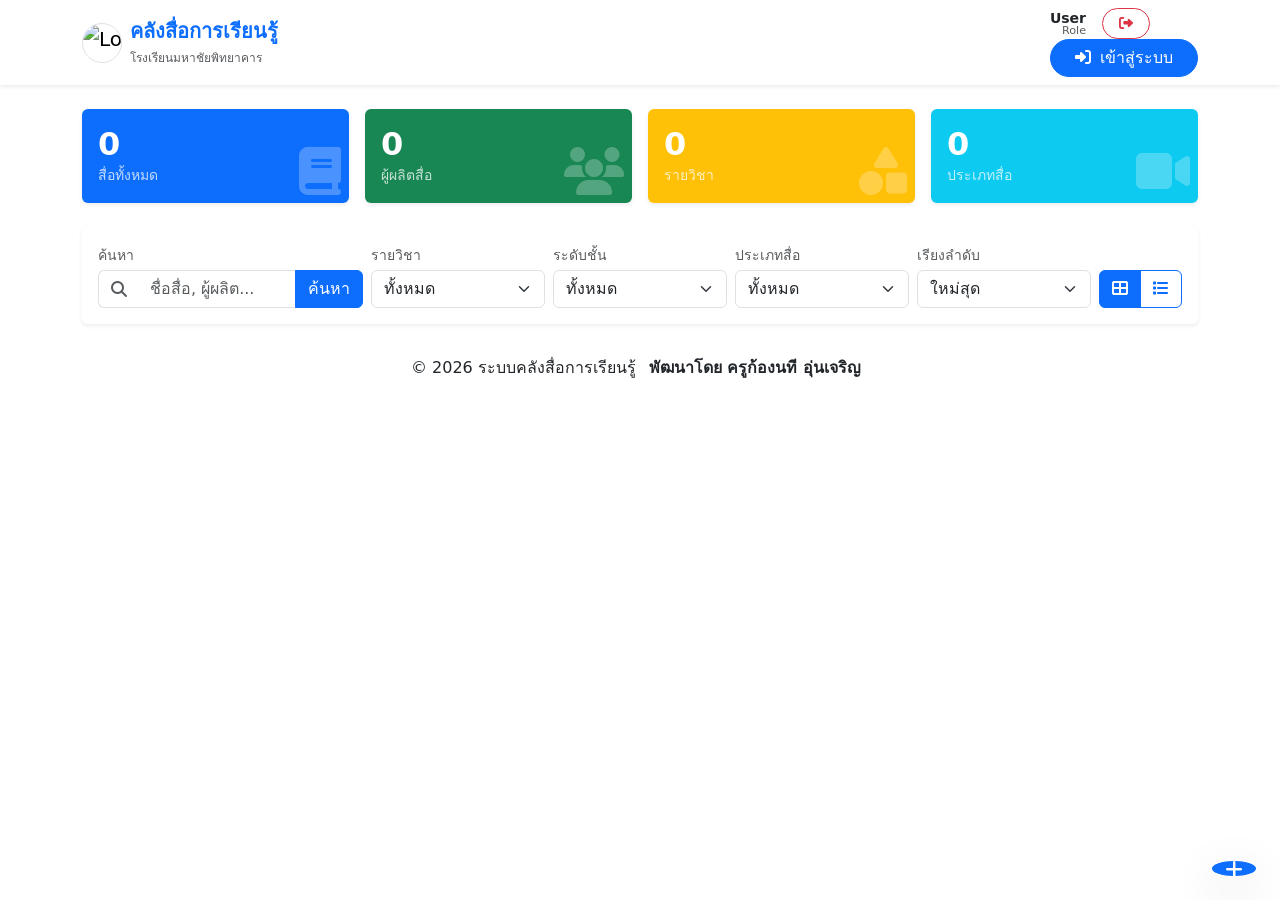
==== index.html @ 13a20da3 "Add files via upload" ====
<!DOCTYPE html>
<html lang="th">

<head>
    <base target="_top">
    <meta charset="utf-8">
    <meta name="viewport" content="width=device-width, initial-scale=1">
    <title>คลังสื่อการเรียนรู้</title>

    <!-- CSS Libraries -->
    <link href="https://cdn.jsdelivr.net/npm/bootstrap@5.3.0/dist/css/bootstrap.min.css" rel="stylesheet">
    <link href="https://fonts.googleapis.com/css2?family=Kanit:wght@300;400;500;600&display=swap" rel="stylesheet">
    <link rel="stylesheet" href="https://cdnjs.cloudflare.com/ajax/libs/font-awesome/6.4.0/css/all.min.css">

    <!-- Custom Style -->
    <?!= include('style'); ?>
</head>

<body>

    <!-- Loading Overlay -->
    <div id="loader-overlay" class="loader-overlay" style="display: none;">
        <div class="spinner-border text-light" role="status" style="width: 3rem; height: 3rem;"></div>
        <p class="mt-3 text-white fw-bold">กำลังโหลดข้อมูล...</p>
    </div>

    <!-- Navbar -->
<nav class="navbar navbar-expand-lg navbar-light bg-white shadow-sm sticky-top">
        <div class="container">
            <a class="navbar-brand d-flex align-items-center" href="#" onclick="event.preventDefault(); showMainPage()">
                <img src="https://lh3.googleusercontent.com/d/19aXvolxpVK5GndtRSMFP6sEdl7oa5PzN" alt="Logo" width="40" height="40" class="me-2 rounded-circle border">
                
                <div style="line-height: 1.2;">
                    <div class="fw-bold text-primary">คลังสื่อการเรียนรู้</div>
                    <small class="text-muted" style="font-size: 0.75rem;">โรงเรียนมหาชัยพิทยาคาร</small>
                </div>
            </a>
            
            <button class="navbar-toggler" type="button" data-bs-toggle="collapse" data-bs-target="#navbarNav">
                <span class="navbar-toggler-icon"></span>
            </button>
            
            <div class="collapse navbar-collapse" id="navbarNav">
                <ul class="navbar-nav ms-auto align-items-center">
                    <li class="nav-item me-3" id="adminMenu" style="display:none;">
                        <a class="nav-link fw-bold text-danger" href="#" onclick="event.preventDefault(); showAdminPage()">
                            <i class="fa-solid fa-cog me-1"></i> จัดการระบบ
                        </a>
                    </li>
                    <li class="nav-item">
                        <div id="userProfile" class="d-flex align-items-center" style="display:none;">
                            <img id="userAvatar" src="" class="rounded-circle me-2 border" width="35" height="35"
                                alt="User" onerror="this.style.display='none'">
                            <div class="me-3 lh-1 text-end d-none d-sm-block">
                                <span id="userNameDisplay" class="d-block fw-bold small">User</span>
                                <span id="userRoleDisplay" class="d-block text-muted" style="font-size: 0.7rem;">Role</span>
                            </div>
                            <button class="btn btn-outline-danger btn-sm rounded-pill px-3" onclick="logout()">
                                <i class="fa-solid fa-sign-out-alt"></i>
                            </button>
                        </div>
                        <button id="btnLoginNav" class="btn btn-primary rounded-pill px-4" onclick="openLoginModal()">
                            <i class="fa-solid fa-sign-in-alt me-1"></i> เข้าสู่ระบบ
                        </button>
                    </li>
                </ul>
            </div>
        </div>
    </nav>

    <!-- Main Content Page -->
    <div class="container my-4" id="mainPage">

        <!-- Dashboard Statistics -->
        <div class="row g-3 mb-4">
            <div class="col-6 col-md-3">
                <div class="card border-0 shadow-sm h-100 dashboard-card bg-primary text-white">
                    <div class="card-body position-relative overflow-hidden">
                        <div class="h2 fw-bold mb-0" id="count-total">0</div>
                        <small class="opacity-75">สื่อทั้งหมด</small>
                        <i class="fa-solid fa-book position-absolute end-0 bottom-0 m-2 opacity-25 fa-3x"></i>
                    </div>
                </div>
            </div>
            <div class="col-6 col-md-3">
                <div class="card border-0 shadow-sm h-100 dashboard-card bg-success text-white">
                    <div class="card-body position-relative overflow-hidden">
                        <div class="h2 fw-bold mb-0" id="count-creators">0</div>
                        <small class="opacity-75">ผู้ผลิตสื่อ</small>
                        <i class="fa-solid fa-users position-absolute end-0 bottom-0 m-2 opacity-25 fa-3x"></i>
                    </div>
                </div>
            </div>
            <div class="col-6 col-md-3">
                <div class="card border-0 shadow-sm h-100 dashboard-card bg-warning text-white">
                    <div class="card-body position-relative overflow-hidden">
                        <div class="h2 fw-bold mb-0" id="count-subjects">0</div>
                        <small class="opacity-75">รายวิชา</small>
                        <i class="fa-solid fa-shapes position-absolute end-0 bottom-0 m-2 opacity-25 fa-3x"></i>
                    </div>
                </div>
            </div>
            <div class="col-6 col-md-3">
                <div class="card border-0 shadow-sm h-100 dashboard-card bg-info text-white">
                    <div class="card-body position-relative overflow-hidden">
                        <div class="h2 fw-bold mb-0" id="count-types">0</div>
                        <small class="opacity-75">ประเภทสื่อ</small>
                        <i class="fa-solid fa-video position-absolute end-0 bottom-0 m-2 opacity-25 fa-3x"></i>
                    </div>
                </div>
            </div>
        </div>

        <!-- Filter & Search Bar -->
        <!-- [NEW] Mobile Toggle Button -->
        <button class="btn btn-primary w-100 mb-3 d-md-none shadow-sm" type="button" data-bs-toggle="collapse" data-bs-target="#filterPanel" aria-expanded="false" aria-controls="filterPanel">
            <i class="fa-solid fa-search me-2"></i> ค้นหาและตัวกรอง
        </button>

        <!-- [UPDATED] Add ID 'filterPanel' and Classes 'collapse d-md-block' -->
        <div id="filterPanel" class="card border-0 shadow-sm mb-4 glass-panel collapse d-md-block">
            <div class="card-body p-3">
                <div class="row g-2 align-items-end">
                    <!-- [UPDATED] Search Input Group with Clear & Search Button -->
                    <div class="col-md-3">
                        <label class="form-label small text-muted mb-1">ค้นหา</label>
                        <div class="input-group">
                            <span class="input-group-text bg-white border-end-0">
                                <i class="fa-solid fa-search text-muted"></i>
                            </span>
                            <input type="text" id="searchName" class="form-control border-start-0 border-end-0" placeholder="ชื่อสื่อ, ผู้ผลิต...">
                            
                            <!-- Clear Button (Initially Hidden) -->
                            <button class="btn bg-white border border-start-0 text-muted" type="button" id="btnClearSearch" style="display:none; z-index: 4;">
                                <i class="fa-solid fa-times"></i>
                            </button>

                            <!-- Search Button -->
                            <button class="btn btn-primary" type="button" id="btnSearch" style="z-index: 5;">
                                ค้นหา
                            </button>
                        </div>
                    </div>

                    <div class="col-md-2">
                        <label class="form-label small text-muted mb-1">รายวิชา</label>
                        <select id="filterSubject" class="form-select">
                            <option value="">ทั้งหมด</option>
                        </select>
                    </div>
                    <div class="col-md-2">
                        <label class="form-label small text-muted mb-1">ระดับชั้น</label>
                        <select id="filterGrade" class="form-select">
                            <option value="">ทั้งหมด</option>
                        </select>
                    </div>
                    <div class="col-md-2">
                        <label class="form-label small text-muted mb-1">ประเภทสื่อ</label>
                        <select id="filterType" class="form-select">
                            <option value="">ทั้งหมด</option>
                        </select>
                    </div>
                    <div class="col-md-2">
                        <label class="form-label small text-muted mb-1">เรียงลำดับ</label>
                        <select id="sortOrder" class="form-select">
                            <option value="newest">ใหม่สุด</option>
                            <option value="oldest">เก่าสุด</option>
                            <option value="name_asc">ชื่อ (ก-ฮ)</option>
                            <option value="name_desc">ชื่อ (ฮ-ก)</option>
                        </select>
                    </div>
                    <div class="col-md-1">
                        <div class="btn-group w-100" role="group">
                            <button type="button" class="btn btn-outline-primary active" id="btnGrid" onclick="toggleView('grid')">
                                <i class="fa-solid fa-th-large"></i>
                            </button>
                            <button type="button" class="btn btn-outline-primary" id="btnTable" onclick="toggleView('table')">
                                <i class="fa-solid fa-list"></i>
                            </button>
                        </div>
                    </div>
                </div>
            </div>
        </div>

        <!-- Content Area -->
        <div id="contentGrid" class="row g-3"></div>

        <div id="contentTable" class="card border-0 shadow-sm overflow-hidden" style="display:none;">
            <div class="table-responsive">
                <table class="table table-hover align-middle mb-0">
                    <thead class="table-light">
                        <tr>
                            <th style="width: 80px;">รูปปก</th>
                            <th>ชื่อสื่อการเรียนรู้</th>
                            <th>รายวิชา</th>
                            <th>ระดับชั้น</th>
                            <th>ประเภท</th>
                            <th>ผู้ผลิต</th>
                            <th style="width: 100px;" class="text-end">จัดการ</th>
                        </tr>
                    </thead>
                    <tbody id="tableBody"></tbody>
                </table>
            </div>
        </div>

        <div id="emptyState" class="text-center py-5 d-none">
            <i class="fa-solid fa-box-open fa-3x text-muted mb-3 opacity-50"></i>
            <p class="text-muted">ไม่พบข้อมูลสื่อการเรียนรู้</p>
        </div>

        <!-- Pagination Controls -->
        <nav aria-label="Page navigation" id="paginationControls" class="mt-4" style="display:none;">
            <ul class="pagination justify-content-center mb-2" id="paginationList">
                <!-- JS will populate this -->
            </ul>
            <div class="text-center text-muted small">
                แสดงหน้า <span id="currentPageDisplay" class="fw-bold">1</span> จาก <span id="totalPagesDisplay">1</span> (ทั้งหมด <span id="totalItemsDisplay">0</span> รายการ)
            </div>
        </nav>
    </div>

    <!-- Admin Management Page -->
    <div class="container my-4" id="adminPage" style="display:none;">
        <div class="d-flex justify-content-between align-items-center mb-3">
            <h4 class="fw-bold text-dark"><i class="fa-solid fa-cogs"></i> จัดการระบบ</h4>
            <button class="btn btn-outline-secondary rounded-pill" onclick="showMainPage()">
                <i class="fa-solid fa-arrow-left me-1"></i> กลับหน้าหลัก
            </button>
        </div>
        <div class="card shadow-sm border-0">
            <div class="card-header bg-white border-bottom-0 pt-3">
                <ul class="nav nav-tabs card-header-tabs" id="adminTab" role="tablist">
                    <!-- 1. จัดการสื่อ (Default Active) -->
                    <li class="nav-item">
                        <button class="nav-link active fw-medium" data-bs-toggle="tab" data-bs-target="#tab-resources">
                            <i class="fa-solid fa-layer-group me-1"></i> จัดการสื่อ
                        </button>
                    </li>
                    <!-- 2. จัดการผู้ใช้ -->
                    <li class="nav-item">
                        <button class="nav-link fw-medium" data-bs-toggle="tab" data-bs-target="#tab-users">
                            <i class="fa-solid fa-users-cog me-1"></i> จัดการผู้ใช้
                        </button>
                    </li>
                    <!-- 3. จัดการตัวเลือก -->
                    <li class="nav-item">
                        <button class="nav-link fw-medium" data-bs-toggle="tab" data-bs-target="#tab-masters">
                            <i class="fa-solid fa-list-check me-1"></i> จัดการตัวเลือก
                        </button>
                    </li>
                    <!-- 4. ทั่วไป -->
                    <li class="nav-item">
                        <button class="nav-link fw-medium" data-bs-toggle="tab" data-bs-target="#tab-general">
                            <i class="fa-solid fa-sliders me-1"></i> ทั่วไป
                        </button>
                    </li>
                </ul>
            </div>

            <div class="card-body tab-content bg-white rounded-bottom p-4">
                
                <!-- Tab: Resource Management (Active) -->
                <div class="tab-pane fade show active" id="tab-resources">
                    <div class="alert alert-light border py-2 small mb-3">
                        <i class="fa-solid fa-info-circle text-primary me-1"></i> แอดมินสามารถแก้ไขและลบสื่อได้ที่นี่
                    </div>
                    <div id="adminResourceTable" class="table-responsive"></div>
                </div>

                <!-- Tab: User Management -->
                <div class="tab-pane fade" id="tab-users">
                    <div class="d-flex justify-content-between align-items-center mb-3">
                        <h5 class="fw-bold mb-0">จัดการผู้ใช้งาน</h5>
                        <button class="btn btn-primary btn-sm rounded-pill px-3" onclick="openAddUserModal()">
                            <i class="fa-solid fa-plus me-1"></i> เพิ่มผู้ใช้
                        </button>
                    </div>
                    <div id="adminUserTable" class="table-responsive"></div>
                </div>

                <!-- Tab: Master Data (Dropdowns) -->
                <div class="tab-pane fade" id="tab-masters">
                    <h5 class="fw-bold mb-4">จัดการตัวเลือก Dropdown</h5>
                    <div class="row g-4">
                        <div class="col-md-4">
                            <div class="card h-100 border-0 bg-light">
                                <div class="card-header border-0 bg-transparent fw-bold mt-2">รายวิชา</div>
                                <div class="card-body">
                                    <ul class="list-group list-group-flush bg-transparent mb-3" id="adminSubjectList" style="max-height: 300px; overflow-y: auto;"></ul>
                                    <div class="input-group">
                                        <input type="text" id="newSubject" class="form-control form-control-sm" placeholder="เพิ่มรายการใหม่...">
                                        <button class="btn btn-primary btn-sm" onclick="addMaster('Subjects', 'newSubject')">เพิ่ม</button>
                                    </div>
                                </div>
                            </div>
                        </div>
                        <div class="col-md-4">
                            <div class="card h-100 border-0 bg-light">
                                <div class="card-header border-0 bg-transparent fw-bold mt-2">ระดับชั้น</div>
                                <div class="card-body">
                                    <ul class="list-group list-group-flush bg-transparent mb-3" id="adminGradeList" style="max-height: 300px; overflow-y: auto;"></ul>
                                    <div class="input-group">
                                        <input type="text" id="newGrade" class="form-control form-control-sm" placeholder="เพิ่มรายการใหม่...">
                                        <button class="btn btn-primary btn-sm" onclick="addMaster('Grades', 'newGrade')">เพิ่ม</button>
                                    </div>
                                </div>
                            </div>
                        </div>
                        <div class="col-md-4">
                            <div class="card h-100 border-0 bg-light">
                                <div class="card-header border-0 bg-transparent fw-bold mt-2">ประเภทสื่อ</div>
                                <div class="card-body">
                                    <ul class="list-group list-group-flush bg-transparent mb-3" id="adminTypeList" style="max-height: 300px; overflow-y: auto;"></ul>
                                    <div class="input-group">
                                        <input type="text" id="newType" class="form-control form-control-sm" placeholder="เพิ่มรายการใหม่...">
                                        <button class="btn btn-primary btn-sm" onclick="addMaster('Types', 'newType')">เพิ่ม</button>
                                    </div>
                                </div>
                            </div>
                        </div>
                    </div>
                </div>

                <!-- Tab: General Settings -->
                <div class="tab-pane fade" id="tab-general">
                    <h5 class="fw-bold mb-3">การตั้งค่าทั่วไป</h5>
                    <form id="settingsForm" onsubmit="submitSettings(event)">
                        <div class="mb-3">
                            <label class="form-label fw-medium">Google Drive Folder ID สำหรับรูปภาพ</label>
                            <input type="text" name="DriveFolderId" id="settingDriveFolderId" class="form-control" placeholder="วาง Folder ID ที่นี่...">
                        </div>
                        <!-- Page Limit Setting -->
                        <div class="mb-3">
                            <label class="form-label fw-medium">จำนวนรายการต่อหน้า (Page Limit)</label>
                            <input type="number" name="PageLimit" id="settingPageLimit" class="form-control" placeholder="ค่าเริ่มต้น: 20" min="5" max="100">
                            <div class="form-text">กำหนดจำนวนสื่อที่จะแสดงในแต่ละหน้า (บันทึกลง Cell B3)</div>
                        </div>
                        <div class="d-flex justify-content-end">
                            <button type="submit" class="btn btn-primary px-4"><i class="fa-solid fa-save me-1"></i> บันทึก</button>
                        </div>
                    </form>
                </div>
            </div>
        </div>
    </div>

    <!-- Floating Action Button (Add) -->
    <button class="btn btn-primary rounded-circle shadow-lg position-fixed bottom-0 end-0 m-4 d-flex align-items-center justify-content-center btn-fab"
        onclick="openAddModal()">
        <i class="fa-solid fa-plus fa-lg"></i>
    </button>

    <!-- Modal: Add Resource -->
    <div class="modal fade" id="resourceModal" tabindex="-1" data-bs-backdrop="static">
        <div class="modal-dialog modal-lg modal-dialog-scrollable">
            <div class="modal-content">
                <form id="resourceForm" onsubmit="submitResource(event)">
                    <div class="modal-header bg-primary text-white">
                        <h5 class="modal-title"><i class="fa-solid fa-folder-plus me-2"></i>เพิ่มสื่อการเรียนรู้</h5>
                        <button type="button" class="btn-close btn-close-white" data-bs-dismiss="modal"></button>
                    </div>
                    <div class="modal-body">
                        <input type="hidden" name="creator" id="formCreator">
                        <div class="row g-3">
                            <div class="col-md-12">
                                <label class="form-label fw-medium">ชื่อสื่อ *</label>
                                <input type="text" name="name" class="form-control" required placeholder="ระบุชื่อสื่อ...">
                            </div>
                            <div class="col-md-12">
                                <label class="form-label fw-medium">URL</label>
                                <div class="input-group">
                                    <span class="input-group-text"><i class="fa-solid fa-link"></i></span>
                                    <input type="url" name="url" class="form-control" placeholder="https://...">
                                </div>
                            </div>
                            <div class="col-md-6">
                                <label class="form-label fw-medium">รายวิชา</label>
                                <select name="subject" class="form-select" id="formSubject" required></select>
                            </div>
                            <div class="col-md-6">
                                <label class="form-label fw-medium">ประเภท</label>
                                <select name="type" class="form-select" id="formType" required></select>
                            </div>
                            <div class="col-md-12">
                                <label class="form-label fw-medium">ระดับชั้น</label>
                                <div id="formGrades" class="border rounded p-3 bg-light d-flex flex-wrap gap-3" style="max-height: 150px; overflow-y: auto;"></div>
                            </div>

                            <div class="col-md-6">
                                <label class="form-label fw-medium">รูปปก (ไฟล์เดียว)</label>
                                <div id="drop-zone-cover" class="upload-drop-zone">
                                    <i class="fa-solid fa-cloud-arrow-up"></i>
                                    <p>เลือกไฟล์</p>
                                    <input type="file" name="coverFile" id="inputCover" class="d-none" accept="image/*">
                                    <div id="preview-cover" class="upload-preview-grid"></div>
                                </div>
                            </div>
                            <div class="col-md-6">
                                <label class="form-label fw-medium">อัลบั้มรูป (หลายไฟล์)</label>
                                <div id="drop-zone-album" class="upload-drop-zone">
                                    <i class="fa-solid fa-images"></i>
                                    <p>เลือกหลายไฟล์</p>
                                    <!-- FIXED: name="albumFiles[]" เพื่อให้ GAS รับเป็น Array เสมอ -->
                                    <input type="file" name="albumFiles[]" id="inputAlbum" class="d-none" accept="image/*" multiple>
                                    <div id="preview-album" class="upload-preview-grid"></div>
                                </div>
                            </div>

                            <div class="col-md-12">
                                <label class="form-label fw-medium">คำอธิบาย</label>
                                <textarea name="description" class="form-control" rows="3"></textarea>
                            </div>
                        </div>
                    </div>
                    <div class="modal-footer bg-light">
                        <button type="button" class="btn btn-secondary" data-bs-dismiss="modal">ยกเลิก</button>
                        <button type="submit" class="btn btn-primary px-4">บันทึก</button>
                    </div>
                </form>
            </div>
        </div>
    </div>

    <!-- Modal: Edit Resource -->
    <div class="modal fade" id="editResourceModal" tabindex="-1" data-bs-backdrop="static">
        <div class="modal-dialog modal-lg modal-dialog-scrollable">
            <div class="modal-content">
                <form id="editResourceForm" onsubmit="submitEditResource(event)">
                    <div class="modal-header bg-warning text-dark">
                        <h5 class="modal-title"><i class="fa-solid fa-edit me-2"></i>แก้ไขสื่อการเรียนรู้</h5>
                        <button type="button" class="btn-close" data-bs-dismiss="modal"></button>
                    </div>
                    <div class="modal-body">
                        <input type="hidden" name="id" id="editResId">
                        <input type="hidden" name="creator" id="editResCreator">
                        <div class="row g-3">
                            <div class="col-md-12">
                                <label class="form-label fw-medium">ชื่อสื่อ *</label>
                                <input type="text" name="name" id="editResName" class="form-control" required>
                            </div>
                            <div class="col-md-12">
                                <label class="form-label fw-medium">URL</label>
                                <input type="url" name="url" id="editResUrl" class="form-control">
                            </div>
                            <div class="col-md-6">
                                <label class="form-label fw-medium">รายวิชา</label>
                                <select name="subject" class="form-select" id="editResSubject" required></select>
                            </div>
                            <div class="col-md-6">
                                <label class="form-label fw-medium">ประเภท</label>
                                <select name="type" class="form-select" id="editResType" required></select>
                            </div>
                            <div class="col-md-12">
                                <label class="form-label fw-medium">ระดับชั้น</label>
                                <div id="editResGrades" class="border rounded p-3 bg-light d-flex flex-wrap gap-3" style="max-height: 150px; overflow-y: auto;"></div>
                            </div>

                            <div class="col-md-6">
                                <label class="form-label fw-medium">เปลี่ยนปก</label>
                                <div id="drop-zone-edit-cover" class="upload-drop-zone">
                                    <i class="fa-solid fa-cloud-arrow-up"></i>
                                    <p>อัปโหลดใหม่</p>
                                    <input type="file" name="coverFile" id="inputEditCover" class="d-none" accept="image/*">
                                    <div id="preview-edit-cover" class="upload-preview-grid"></div>
                                </div>
                            </div>
                            <div class="col-md-6">
                                <label class="form-label fw-medium">เพิ่มรูปอัลบั้ม</label>
                                <div id="drop-zone-edit-album" class="upload-drop-zone">
                                    <i class="fa-solid fa-images"></i>
                                    <p>เพิ่มรูป</p>
                                    <!-- FIXED: name="albumFiles[]" เพื่อให้ GAS รับเป็น Array เสมอ -->
                                    <input type="file" name="albumFiles[]" id="inputEditAlbum" class="d-none" accept="image/*" multiple>
                                    <div id="preview-edit-album" class="upload-preview-grid"></div>
                                </div>
                            </div>

                            <div class="col-md-12">
                                <label class="form-label fw-medium">คำอธิบาย</label>
                                <textarea name="description" id="editResDesc" class="form-control" rows="3"></textarea>
                            </div>
                        </div>
                    </div>
                    <div class="modal-footer bg-light">
                        <button type="button" class="btn btn-secondary" data-bs-dismiss="modal">ยกเลิก</button>
                        <button type="submit" class="btn btn-warning px-4">อัปเดต</button>
                    </div>
                </form>
            </div>
        </div>
    </div>

    <!-- Modal: Login -->
    <div class="modal fade" id="loginModal" tabindex="-1" data-bs-backdrop="static">
        <div class="modal-dialog modal-sm modal-dialog-centered">
            <div class="modal-content border-0 shadow-lg">
                <div class="modal-header border-0 pb-0 justify-content-center">
                    <div class="bg-primary text-white rounded-circle d-flex align-items-center justify-content-center mb-2 shadow"
                        style="width: 60px; height: 60px; margin-top: -30px;">
                        <i class="fa-solid fa-user-lock fa-xl"></i>
                    </div>
                </div>
                <div class="modal-body text-center pt-0">
                    <h5 class="fw-bold mb-4">เข้าสู่ระบบ</h5>
                    <div class="form-floating mb-3">
                        <input type="text" id="loginUsername" class="form-control rounded-pill" placeholder="Username">
                        <label>Username</label>
                    </div>
                    <div class="form-floating mb-4">
                        <input type="password" id="loginPassword" class="form-control rounded-pill" placeholder="Password">
                        <label>Password</label>
                    </div>
                    <button class="btn btn-primary w-100 rounded-pill py-2 shadow-sm" onclick="submitLogin()">เข้าสู่ระบบ</button>
                    <button class="btn btn-link text-muted btn-sm mt-2 text-decoration-none" data-bs-dismiss="modal">ยกเลิก</button>
                </div>
            </div>
        </div>
    </div>

    <!-- Modal: View Resource (Detail) -->
    <div class="modal fade" id="viewModal" tabindex="-1">
        <div class="modal-dialog modal-xl modal-dialog-centered modal-dialog-scrollable">
            <div class="modal-content border-0 overflow-hidden shadow">
                <div class="modal-body p-0">
                    <div class="row g-0 h-100">
                        <div class="col-lg-8 bg-dark d-flex align-items-center justify-content-center min-vh-50 position-relative">
                            <div id="carouselContainer" class="w-100 h-100">
                                <div id="carouselExample" class="carousel slide h-100" data-bs-ride="false">
                                    <div class="carousel-inner h-100 d-flex align-items-center" id="carouselInner"></div>
                                    <button class="carousel-control-prev" type="button" data-bs-target="#carouselExample" data-bs-slide="prev">
                                        <span class="carousel-control-prev-icon bg-dark rounded-circle p-3 bg-opacity-50"></span>
                                    </button>
                                    <button class="carousel-control-next" type="button" data-bs-target="#carouselExample" data-bs-slide="next">
                                        <span class="carousel-control-next-icon bg-dark rounded-circle p-3 bg-opacity-50"></span>
                                    </button>
                                </div>
                            </div>
                        </div>
                        <div class="col-lg-4 p-4 d-flex flex-column bg-white">
                            <div class="d-flex justify-content-between align-items-start mb-3">
                                <span id="viewBadge" class="badge bg-primary fs-6"></span>
                                <button type="button" class="btn-close" data-bs-dismiss="modal"></button>
                            </div>
                            <h4 id="viewTitle" class="fw-bold mb-3 text-break"></h4>
                            <div class="mb-3">
                                <span id="viewType" class="badge bg-secondary me-1"></span>
                                <span id="viewGrade" class="badge bg-info text-dark"></span>
                            </div>
                            <div class="d-flex align-items-center mb-3 text-muted">
                                <i class="fa-solid fa-user-circle fa-lg me-2"></i>
                                <span id="viewCreator"></span>
                            </div>
                            <div class="flex-grow-1 overflow-auto mb-3 border-top pt-3">
                                <p id="viewDesc" class="text-secondary" style="white-space: pre-wrap;"></p>
                            </div>
                            <div class="mt-auto">
                                <a id="viewLink" href="#" target="_blank" class="btn btn-primary w-100 py-2 shadow-sm">
                                    <i class="fa-solid fa-external-link-alt me-2"></i> เปิดดูสื่อฉบับเต็ม
                                </a>
                            </div>
                        </div>
                    </div>
                </div>
            </div>
        </div>
    </div>

    <!-- Modal: Add User -->
    <div class="modal fade" id="userModal" tabindex="-1">
        <div class="modal-dialog">
            <div class="modal-content">
                <div class="modal-header">
                    <h5 class="modal-title">เพิ่มผู้ใช้งาน</h5>
                    <button type="button" class="btn-close" data-bs-dismiss="modal"></button>
                </div>
                <div class="modal-body">
                    <form id="userForm" onsubmit="submitUser(event)">
                        <div class="mb-3">
                            <label class="form-label">Username</label>
                            <input type="text" id="userUsername" class="form-control" required>
                        </div>
                        <div class="mb-3">
                            <label class="form-label">Password</label>
                            <input type="password" id="userPassword" class="form-control" required>
                        </div>
                        <div class="mb-3">
                            <label class="form-label">ชื่อ-สกุล</label>
                            <input type="text" id="userName" class="form-control" required>
                        </div>
                        <div class="mb-3">
                            <label class="form-label">Role</label>
                            <select id="userRole" class="form-select">
                                <option value="User">User</option>
                                <option value="Admin">Admin</option>
                            </select>
                        </div>
                        <div class="mb-3">
                            <label class="form-label">URL รูป</label>
                            <input type="text" id="userImage" class="form-control">
                        </div>
                        <button type="submit" class="btn btn-primary w-100">บันทึก</button>
                    </form>
                </div>
            </div>
        </div>
    </div>

    <!-- Modal: Edit User -->
    <div class="modal fade" id="editUserModal" tabindex="-1">
        <div class="modal-dialog">
            <div class="modal-content">
                <div class="modal-header">
                    <h5 class="modal-title">แก้ไขผู้ใช้งาน</h5>
                    <button type="button" class="btn-close" data-bs-dismiss="modal"></button>
                </div>
                <div class="modal-body">
                    <form id="editUserForm" onsubmit="submitEditUser(event)">
                        <input type="hidden" id="editUserOldUsername">
                        <div class="mb-3">
                            <label class="form-label">Username</label>
                            <input type="text" id="editUserUsername" class="form-control" required>
                        </div>
                        <div class="mb-3">
                            <label class="form-label">Password</label>
                            <input type="text" id="editUserPassword" class="form-control" required>
                        </div>
                        <div class="mb-3">
                            <label class="form-label">ชื่อ-สกุล</label>
                            <input type="text" id="editUserName" class="form-control" required>
                        </div>
                        <div class="mb-3">
                            <label class="form-label">Role</label>
                            <select id="editUserRole" class="form-select">
                                <option value="User">User</option>
                                <option value="Admin">Admin</option>
                            </select>
                        </div>
                        <div class="mb-3">
                            <label class="form-label">URL รูป</label>
                            <input type="text" id="editUserImage" class="form-control">
                        </div>
                        <button type="submit" class="btn btn-warning w-100">อัปเดต</button>
                    </form>
                </div>
            </div>
        </div>
    </div>
        <footer class="footer-credit">
            <div class="container text-center">
                <p class="mb-0">
                    &copy; 2026 ระบบคลังสื่อการเรียนรู้ <br class="d-block d-sm-none">
                    <span class="fw-bold px-sm-2">พัฒนาโดย ครูก้องนที อุ่นเจริญ</span>
                </p>
            </div>
        </footer>
    <!-- Scripts -->
    <script src="https://cdn.jsdelivr.net/npm/bootstrap@5.3.0/dist/js/bootstrap.bundle.min.js"></script>
    <script src="https://cdn.jsdelivr.net/npm/sweetalert2@11"></script>
    <?!= include('script'); ?>


</body>

</html>
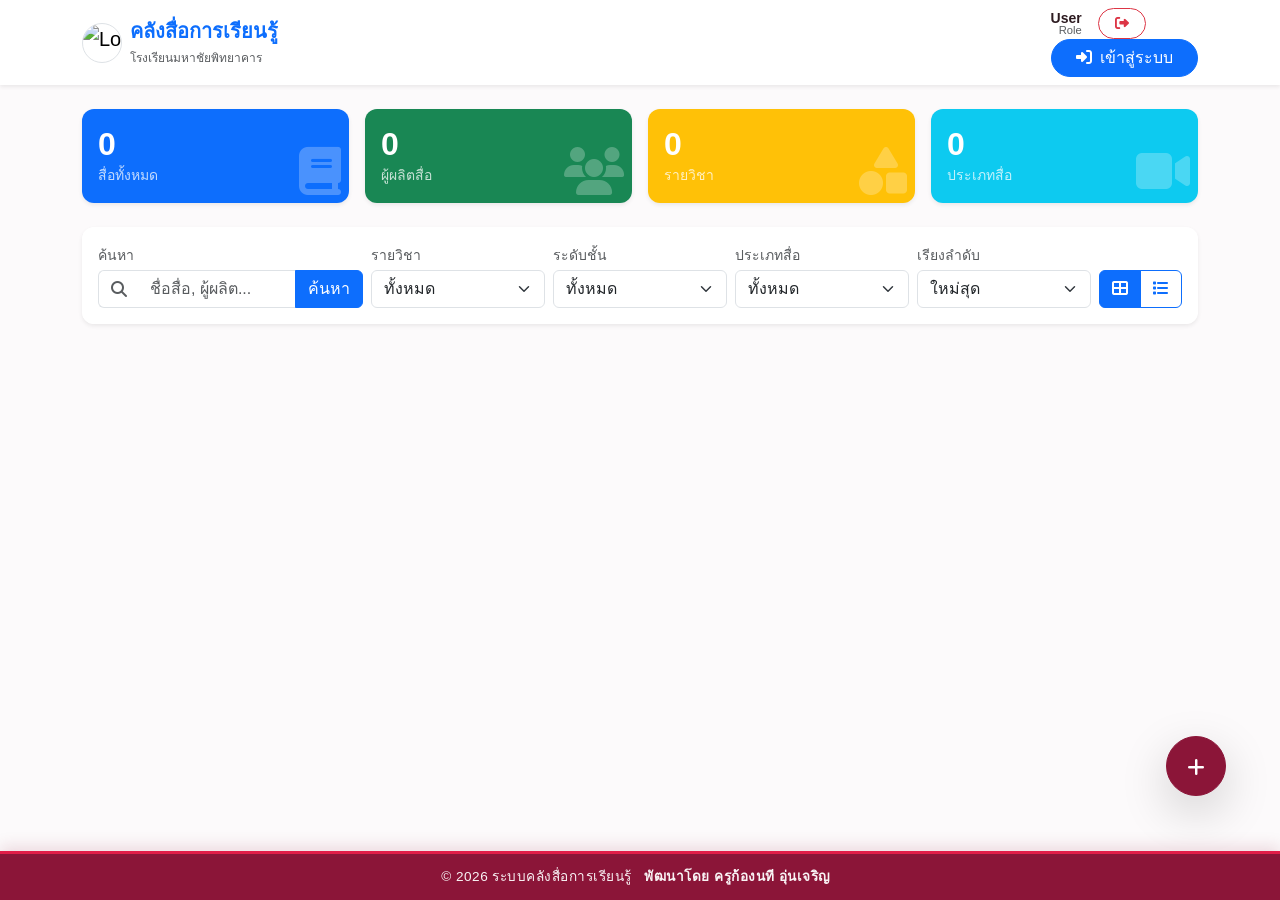
==== commit b3dfe3e3: "Update index.html" ====
--- a/index.html
+++ b/index.html
@@ -7,25 +7,149 @@
     <meta name="viewport" content="width=device-width, initial-scale=1">
     <title>คลังสื่อการเรียนรู้</title>
 
-    <!-- CSS Libraries -->
     <link href="https://cdn.jsdelivr.net/npm/bootstrap@5.3.0/dist/css/bootstrap.min.css" rel="stylesheet">
     <link href="https://fonts.googleapis.com/css2?family=Kanit:wght@300;400;500;600&display=swap" rel="stylesheet">
     <link rel="stylesheet" href="https://cdnjs.cloudflare.com/ajax/libs/font-awesome/6.4.0/css/all.min.css">
 
-    <!-- Custom Style -->
-    <?!= include('style'); ?>
+    <style>
+        /* =========================================
+           1. CORE VARIABLES & BASE STYLES
+           ========================================= */
+        :root {
+            --primary-color: #8b1538; 
+            --secondary-color: #e11d48; 
+            --bg-color: #fcfafb; 
+            --card-radius: 12px;
+            --primary-rgba: rgba(139, 21, 56, 0.3); 
+            --primary-light-rgba: rgba(139, 21, 56, 0.05); 
+        }
+    
+        body {
+            font-family: 'Kanit', sans-serif;
+            background-color: var(--bg-color);
+            color: #2d1b20; 
+            display: flex;
+            flex-direction: column;
+            min-height: 100vh;
+        }
+    
+        /* =========================================
+           2. COMPONENTS
+           ========================================= */
+        .glass-panel {
+            background: rgba(255, 255, 255, 0.95);
+            backdrop-filter: blur(12px);
+            -webkit-backdrop-filter: blur(12px);
+            border: 1px solid rgba(255, 255, 255, 0.8);
+            border-radius: var(--card-radius);
+            box-shadow: 0 8px 32px rgba(139, 21, 56, 0.06); 
+        }
+    
+        .dashboard-card { border-radius: var(--card-radius); border: none; transition: transform 0.3s ease, box-shadow 0.3s ease; }
+        .dashboard-card:hover { transform: translateY(-5px); box-shadow: 0 10px 25px var(--primary-rgba) !important; }
+    
+        .resource-card { border: none; background: #fff; border-radius: var(--card-radius); transition: all 0.3s ease; cursor: pointer; height: 100%; overflow: hidden; border: 1px solid rgba(139, 21, 56, 0.05); }
+        .resource-card:hover { transform: translateY(-4px); box-shadow: 0 8px 25px var(--primary-rgba); }
+        .resource-card .card-img-top { height: 180px; object-fit: cover; transition: transform 0.4s ease; }
+        .resource-card:hover .card-img-top { transform: scale(1.05); }
+    
+        .table-hover tbody tr:hover { background-color: var(--primary-light-rgba); }
+        .table thead th { font-weight: 500; border-bottom: 2px solid #e2d5d8; color: var(--primary-color); }
+    
+        /* =========================================
+           3. UPLOAD & PREVIEW SYSTEM
+           ========================================= */
+        .upload-drop-zone {
+            border: 2px dashed #fca5a5; 
+            border-radius: 10px;
+            padding: 20px;
+            text-align: center;
+            background-color: #ffffff;
+            cursor: pointer;
+            position: relative;
+            transition: all 0.3s;
+        }
+        .upload-drop-zone:hover, .upload-drop-zone.dragover { border-color: var(--primary-color); background-color: var(--primary-light-rgba); }
+        .upload-drop-zone i { font-size: 2.5rem; color: var(--secondary-color); margin-bottom: 10px; }
+        .upload-drop-zone p { margin: 0; color: #704b54; font-size: 0.95rem; }
+    
+        .upload-preview-grid { display: grid; grid-template-columns: repeat(auto-fill, minmax(90px, 1fr)); gap: 10px; margin-top: 15px; }
+        .preview-item { position: relative; border-radius: 8px; overflow: hidden; aspect-ratio: 1; border: 1px solid #f1e4e6; background: #fff; }
+        .preview-item img { width: 100%; height: 100%; object-fit: cover; }
+        
+        .preview-item .remove-btn { 
+            position: absolute; top: 4px; right: 4px; background: #ef4444; border: 2px solid #2d1b20; color: white; border-radius: 50%; width: 26px; height: 26px; padding: 0; margin: 0; line-height: 1; display: flex; align-items: center; justify-content: center; cursor: pointer; transition: transform 0.2s; z-index: 10; box-shadow: 0 2px 4px rgba(0,0,0,0.3);
+        }
+        .preview-item .remove-btn:hover { transform: scale(1.15); background: #f87171; }
+        .preview-item .remove-btn i { font-size: 22px; margin-top: 12px; }
+        
+        .preview-item .file-name { position: absolute; bottom: 0; left: 0; width: 100%; background: rgba(89, 13, 36, 0.85); color: white; font-size: 10px; padding: 4px 2px; white-space: nowrap; overflow: hidden; text-overflow: ellipsis; text-align: center; }
+    
+        /* =========================================
+           4. MODALS & UTILS
+           ========================================= */
+        .modal-dialog-scrollable .modal-body { overflow-y: auto; max-height: 70vh; scrollbar-width: thin; padding: 1rem; }
+        .loader-overlay { position: fixed; top: 0; left: 0; width: 100%; height: 100%; background: rgba(36, 12, 18, 0.85); display: flex; flex-direction: column; justify-content: center; align-items: center; z-index: 9999; backdrop-filter: blur(4px); }
+        
+        .btn-fab { position: fixed !important; bottom: 80px !important; right: 30px !important; width: 60px; height: 60px; z-index: 1080 !important; background-color: var(--primary-color); border-color: var(--primary-color); box-shadow: 0 4px 15px rgba(139, 21, 56, 0.4); }
+        .btn-fab:hover { background-color: #6a0e29; border-color: #6a0e29; transform: scale(1.1); transition: all 0.2s ease; }
+        
+        .object-fit-cover { object-fit: cover; }
+        
+        ::-webkit-scrollbar { width: 8px; height: 8px; }
+        ::-webkit-scrollbar-track { background: var(--bg-color); }
+        ::-webkit-scrollbar-thumb { background: #fca5a5; border-radius: 4px; }
+        ::-webkit-scrollbar-thumb:hover { background: var(--primary-color); }
+    
+        /* =========================================
+           5. CAROUSEL & MEDIA OVERLAYS
+           ========================================= */
+        .carousel-item { height: 500px; background-color: #1f080d; } 
+        @media (max-width: 768px) { .carousel-item { height: 300px; } }
+    
+        #carouselExample .carousel-control-prev, #carouselExample .carousel-control-next {
+            width: 50px !important; height: 50px !important; top: 50% !important; bottom: auto !important; transform: translateY(-50%); background-color: rgba(139, 21, 56, 0.5) !important; border-radius: 50%; margin: 0 15px; opacity: 0.8 !important; z-index: 1060; display: flex !important; align-items: center; justify-content: center; border: 2px solid rgba(255,255,255,0.4); transition: all 0.3s;
+        }
+        #carouselExample .carousel-control-prev:hover, #carouselExample .carousel-control-next:hover { background-color: var(--primary-color) !important; opacity: 1 !important; transform: translateY(-50%) scale(1.1); }
+        .carousel-control-prev-icon, .carousel-control-next-icon { width: 20px; height: 20px; background-color: transparent !important; }
+        .carousel-item iframe, .carousel-item img, .carousel-item video { object-fit: contain; background: #1f080d; }
+    
+        .media-overlay-group { position: absolute !important; top: 20px !important; left: 20px !important; right: auto !important; bottom: auto !important; z-index: 1070 !important; width: auto !important; height: auto !important; display: flex !important; align-items: center; gap: 10px; pointer-events: none; transform: none !important; }
+        .media-overlay-group > * { pointer-events: auto; }
+    
+        .media-info-badge { background-color: var(--primary-color); color: white; padding: 6px 14px; line-height: 1.5; border-radius: 30px; font-size: 0.9rem; font-weight: 500; backdrop-filter: blur(4px); white-space: nowrap; box-shadow: 0 4px 6px rgba(0,0,0,0.2); display: flex; align-items: center; gap: 6px; border: 1px solid rgba(255,255,255,0.2); }
+        .media-info-badge.bg-warning { background-color: #fbbf24 !important; color: #2d1b20; border: 1px solid #f59e0b; }
+        
+        .btn-popout { background: rgba(255,255,255,0.95); color: var(--primary-color); border: none; width: 38px; height: 38px; border-radius: 50%; display: flex; align-items: center; justify-content: center; transition: all 0.3s ease; text-decoration: none; box-shadow: 0 4px 10px rgba(139, 21, 56, 0.2); cursor: pointer; }
+        .btn-popout:hover { transform: scale(1.15); background: var(--primary-color); color: #fff; box-shadow: 0 6px 15px var(--primary-rgba); }
+    
+        /* =========================================
+           6. FOOTER CREDIT
+           ========================================= */
+        .footer-credit {
+            background-color: var(--primary-color); 
+            color: #ffffff;
+            padding: 0.8rem 0; 
+            border-top: 3px solid var(--secondary-color); 
+            font-size: 0.85rem; 
+            box-shadow: 0 -4px 15px rgba(139, 21, 56, 0.15);
+            margin-top: auto; 
+            width: 100%;
+            position: relative;
+            z-index: 1000; 
+        }
+        .footer-credit p { margin: 0; opacity: 0.95; letter-spacing: 0.5px; }
+    </style>
 </head>
 
 <body>
 
-    <!-- Loading Overlay -->
     <div id="loader-overlay" class="loader-overlay" style="display: none;">
         <div class="spinner-border text-light" role="status" style="width: 3rem; height: 3rem;"></div>
         <p class="mt-3 text-white fw-bold">กำลังโหลดข้อมูล...</p>
     </div>
 
-    <!-- Navbar -->
-<nav class="navbar navbar-expand-lg navbar-light bg-white shadow-sm sticky-top">
+    <nav class="navbar navbar-expand-lg navbar-light bg-white shadow-sm sticky-top">
         <div class="container">
             <a class="navbar-brand d-flex align-items-center" href="#" onclick="event.preventDefault(); showMainPage()">
                 <img src="https://lh3.googleusercontent.com/d/19aXvolxpVK5GndtRSMFP6sEdl7oa5PzN" alt="Logo" width="40" height="40" class="me-2 rounded-circle border">
@@ -49,8 +173,7 @@
                     </li>
                     <li class="nav-item">
                         <div id="userProfile" class="d-flex align-items-center" style="display:none;">
-                            <img id="userAvatar" src="" class="rounded-circle me-2 border" width="35" height="35"
-                                alt="User" onerror="this.style.display='none'">
+                            <img id="userAvatar" src="" class="rounded-circle me-2 border" width="35" height="35" alt="User" onerror="this.style.display='none'">
                             <div class="me-3 lh-1 text-end d-none d-sm-block">
                                 <span id="userNameDisplay" class="d-block fw-bold small">User</span>
                                 <span id="userRoleDisplay" class="d-block text-muted" style="font-size: 0.7rem;">Role</span>
@@ -68,10 +191,8 @@
         </div>
     </nav>
 
-    <!-- Main Content Page -->
     <div class="container my-4" id="mainPage">
 
-        <!-- Dashboard Statistics -->
         <div class="row g-3 mb-4">
             <div class="col-6 col-md-3">
                 <div class="card border-0 shadow-sm h-100 dashboard-card bg-primary text-white">
@@ -111,17 +232,13 @@
             </div>
         </div>
 
-        <!-- Filter & Search Bar -->
-        <!-- [NEW] Mobile Toggle Button -->
         <button class="btn btn-primary w-100 mb-3 d-md-none shadow-sm" type="button" data-bs-toggle="collapse" data-bs-target="#filterPanel" aria-expanded="false" aria-controls="filterPanel">
             <i class="fa-solid fa-search me-2"></i> ค้นหาและตัวกรอง
         </button>
 
-        <!-- [UPDATED] Add ID 'filterPanel' and Classes 'collapse d-md-block' -->
         <div id="filterPanel" class="card border-0 shadow-sm mb-4 glass-panel collapse d-md-block">
             <div class="card-body p-3">
                 <div class="row g-2 align-items-end">
-                    <!-- [UPDATED] Search Input Group with Clear & Search Button -->
                     <div class="col-md-3">
                         <label class="form-label small text-muted mb-1">ค้นหา</label>
                         <div class="input-group">
@@ -129,36 +246,25 @@
                                 <i class="fa-solid fa-search text-muted"></i>
                             </span>
                             <input type="text" id="searchName" class="form-control border-start-0 border-end-0" placeholder="ชื่อสื่อ, ผู้ผลิต...">
-                            
-                            <!-- Clear Button (Initially Hidden) -->
                             <button class="btn bg-white border border-start-0 text-muted" type="button" id="btnClearSearch" style="display:none; z-index: 4;">
                                 <i class="fa-solid fa-times"></i>
                             </button>
-
-                            <!-- Search Button -->
                             <button class="btn btn-primary" type="button" id="btnSearch" style="z-index: 5;">
                                 ค้นหา
                             </button>
                         </div>
                     </div>
-
                     <div class="col-md-2">
                         <label class="form-label small text-muted mb-1">รายวิชา</label>
-                        <select id="filterSubject" class="form-select">
-                            <option value="">ทั้งหมด</option>
-                        </select>
+                        <select id="filterSubject" class="form-select"><option value="">ทั้งหมด</option></select>
                     </div>
                     <div class="col-md-2">
                         <label class="form-label small text-muted mb-1">ระดับชั้น</label>
-                        <select id="filterGrade" class="form-select">
-                            <option value="">ทั้งหมด</option>
-                        </select>
+                        <select id="filterGrade" class="form-select"><option value="">ทั้งหมด</option></select>
                     </div>
                     <div class="col-md-2">
                         <label class="form-label small text-muted mb-1">ประเภทสื่อ</label>
-                        <select id="filterType" class="form-select">
-                            <option value="">ทั้งหมด</option>
-                        </select>
+                        <select id="filterType" class="form-select"><option value="">ทั้งหมด</option></select>
                     </div>
                     <div class="col-md-2">
                         <label class="form-label small text-muted mb-1">เรียงลำดับ</label>
@@ -183,7 +289,6 @@
             </div>
         </div>
 
-        <!-- Content Area -->
         <div id="contentGrid" class="row g-3"></div>
 
         <div id="contentTable" class="card border-0 shadow-sm overflow-hidden" style="display:none;">
@@ -210,18 +315,14 @@
             <p class="text-muted">ไม่พบข้อมูลสื่อการเรียนรู้</p>
         </div>
 
-        <!-- Pagination Controls -->
         <nav aria-label="Page navigation" id="paginationControls" class="mt-4" style="display:none;">
-            <ul class="pagination justify-content-center mb-2" id="paginationList">
-                <!-- JS will populate this -->
-            </ul>
+            <ul class="pagination justify-content-center mb-2" id="paginationList"></ul>
             <div class="text-center text-muted small">
                 แสดงหน้า <span id="currentPageDisplay" class="fw-bold">1</span> จาก <span id="totalPagesDisplay">1</span> (ทั้งหมด <span id="totalItemsDisplay">0</span> รายการ)
             </div>
         </nav>
     </div>
 
-    <!-- Admin Management Page -->
     <div class="container my-4" id="adminPage" style="display:none;">
         <div class="d-flex justify-content-between align-items-center mb-3">
             <h4 class="fw-bold text-dark"><i class="fa-solid fa-cogs"></i> จัดการระบบ</h4>
@@ -232,25 +333,21 @@
         <div class="card shadow-sm border-0">
             <div class="card-header bg-white border-bottom-0 pt-3">
                 <ul class="nav nav-tabs card-header-tabs" id="adminTab" role="tablist">
-                    <!-- 1. จัดการสื่อ (Default Active) -->
                     <li class="nav-item">
                         <button class="nav-link active fw-medium" data-bs-toggle="tab" data-bs-target="#tab-resources">
                             <i class="fa-solid fa-layer-group me-1"></i> จัดการสื่อ
                         </button>
                     </li>
-                    <!-- 2. จัดการผู้ใช้ -->
                     <li class="nav-item">
                         <button class="nav-link fw-medium" data-bs-toggle="tab" data-bs-target="#tab-users">
                             <i class="fa-solid fa-users-cog me-1"></i> จัดการผู้ใช้
                         </button>
                     </li>
-                    <!-- 3. จัดการตัวเลือก -->
                     <li class="nav-item">
                         <button class="nav-link fw-medium" data-bs-toggle="tab" data-bs-target="#tab-masters">
                             <i class="fa-solid fa-list-check me-1"></i> จัดการตัวเลือก
                         </button>
                     </li>
-                    <!-- 4. ทั่วไป -->
                     <li class="nav-item">
                         <button class="nav-link fw-medium" data-bs-toggle="tab" data-bs-target="#tab-general">
                             <i class="fa-solid fa-sliders me-1"></i> ทั่วไป
@@ -261,7 +358,6 @@
 
             <div class="card-body tab-content bg-white rounded-bottom p-4">
                 
-                <!-- Tab: Resource Management (Active) -->
                 <div class="tab-pane fade show active" id="tab-resources">
                     <div class="alert alert-light border py-2 small mb-3">
                         <i class="fa-solid fa-info-circle text-primary me-1"></i> แอดมินสามารถแก้ไขและลบสื่อได้ที่นี่
@@ -269,7 +365,6 @@
                     <div id="adminResourceTable" class="table-responsive"></div>
                 </div>
 
-                <!-- Tab: User Management -->
                 <div class="tab-pane fade" id="tab-users">
                     <div class="d-flex justify-content-between align-items-center mb-3">
                         <h5 class="fw-bold mb-0">จัดการผู้ใช้งาน</h5>
@@ -280,7 +375,6 @@
                     <div id="adminUserTable" class="table-responsive"></div>
                 </div>
 
-                <!-- Tab: Master Data (Dropdowns) -->
                 <div class="tab-pane fade" id="tab-masters">
                     <h5 class="fw-bold mb-4">จัดการตัวเลือก Dropdown</h5>
                     <div class="row g-4">
@@ -323,7 +417,6 @@
                     </div>
                 </div>
 
-                <!-- Tab: General Settings -->
                 <div class="tab-pane fade" id="tab-general">
                     <h5 class="fw-bold mb-3">การตั้งค่าทั่วไป</h5>
                     <form id="settingsForm" onsubmit="submitSettings(event)">
@@ -331,7 +424,6 @@
                             <label class="form-label fw-medium">Google Drive Folder ID สำหรับรูปภาพ</label>
                             <input type="text" name="DriveFolderId" id="settingDriveFolderId" class="form-control" placeholder="วาง Folder ID ที่นี่...">
                         </div>
-                        <!-- Page Limit Setting -->
                         <div class="mb-3">
                             <label class="form-label fw-medium">จำนวนรายการต่อหน้า (Page Limit)</label>
                             <input type="number" name="PageLimit" id="settingPageLimit" class="form-control" placeholder="ค่าเริ่มต้น: 20" min="5" max="100">
@@ -346,13 +438,10 @@
         </div>
     </div>
 
-    <!-- Floating Action Button (Add) -->
-    <button class="btn btn-primary rounded-circle shadow-lg position-fixed bottom-0 end-0 m-4 d-flex align-items-center justify-content-center btn-fab"
-        onclick="openAddModal()">
+    <button class="btn btn-primary rounded-circle shadow-lg position-fixed bottom-0 end-0 m-4 d-flex align-items-center justify-content-center btn-fab" onclick="openAddModal()">
         <i class="fa-solid fa-plus fa-lg"></i>
     </button>
 
-    <!-- Modal: Add Resource -->
     <div class="modal fade" id="resourceModal" tabindex="-1" data-bs-backdrop="static">
         <div class="modal-dialog modal-lg modal-dialog-scrollable">
             <div class="modal-content">
@@ -387,7 +476,6 @@
                                 <label class="form-label fw-medium">ระดับชั้น</label>
                                 <div id="formGrades" class="border rounded p-3 bg-light d-flex flex-wrap gap-3" style="max-height: 150px; overflow-y: auto;"></div>
                             </div>
-
                             <div class="col-md-6">
                                 <label class="form-label fw-medium">รูปปก (ไฟล์เดียว)</label>
                                 <div id="drop-zone-cover" class="upload-drop-zone">
@@ -402,12 +490,10 @@
                                 <div id="drop-zone-album" class="upload-drop-zone">
                                     <i class="fa-solid fa-images"></i>
                                     <p>เลือกหลายไฟล์</p>
-                                    <!-- FIXED: name="albumFiles[]" เพื่อให้ GAS รับเป็น Array เสมอ -->
                                     <input type="file" name="albumFiles[]" id="inputAlbum" class="d-none" accept="image/*" multiple>
                                     <div id="preview-album" class="upload-preview-grid"></div>
                                 </div>
                             </div>
-
                             <div class="col-md-12">
                                 <label class="form-label fw-medium">คำอธิบาย</label>
                                 <textarea name="description" class="form-control" rows="3"></textarea>
@@ -423,7 +509,6 @@
         </div>
     </div>
 
-    <!-- Modal: Edit Resource -->
     <div class="modal fade" id="editResourceModal" tabindex="-1" data-bs-backdrop="static">
         <div class="modal-dialog modal-lg modal-dialog-scrollable">
             <div class="modal-content">
@@ -456,7 +541,6 @@
                                 <label class="form-label fw-medium">ระดับชั้น</label>
                                 <div id="editResGrades" class="border rounded p-3 bg-light d-flex flex-wrap gap-3" style="max-height: 150px; overflow-y: auto;"></div>
                             </div>
-
                             <div class="col-md-6">
                                 <label class="form-label fw-medium">เปลี่ยนปก</label>
                                 <div id="drop-zone-edit-cover" class="upload-drop-zone">
@@ -471,12 +555,10 @@
                                 <div id="drop-zone-edit-album" class="upload-drop-zone">
                                     <i class="fa-solid fa-images"></i>
                                     <p>เพิ่มรูป</p>
-                                    <!-- FIXED: name="albumFiles[]" เพื่อให้ GAS รับเป็น Array เสมอ -->
                                     <input type="file" name="albumFiles[]" id="inputEditAlbum" class="d-none" accept="image/*" multiple>
                                     <div id="preview-edit-album" class="upload-preview-grid"></div>
                                 </div>
                             </div>
-
                             <div class="col-md-12">
                                 <label class="form-label fw-medium">คำอธิบาย</label>
                                 <textarea name="description" id="editResDesc" class="form-control" rows="3"></textarea>
@@ -492,34 +574,31 @@
         </div>
     </div>
 
-    <!-- Modal: Login -->
     <div class="modal fade" id="loginModal" tabindex="-1" data-bs-backdrop="static">
         <div class="modal-dialog modal-sm modal-dialog-centered">
-            <div class="modal-content border-0 shadow-lg">
-                <div class="modal-header border-0 pb-0 justify-content-center">
-                    <div class="bg-primary text-white rounded-circle d-flex align-items-center justify-content-center mb-2 shadow"
-                        style="width: 60px; height: 60px; margin-top: -30px;">
+            <div class="modal-content border-0 shadow-lg mt-4" style="border-radius: 1.25rem;">
+                <div class="modal-header border-0 pb-0 position-relative justify-content-center">
+                    <div class="bg-primary text-white rounded-circle d-flex align-items-center justify-content-center shadow" style="width: 76px; height: 76px; position: absolute; top: -38px; border: 4px solid #fff;">
                         <i class="fa-solid fa-user-lock fa-xl"></i>
                     </div>
                 </div>
-                <div class="modal-body text-center pt-0">
-                    <h5 class="fw-bold mb-4">เข้าสู่ระบบ</h5>
+                <div class="modal-body text-center p-4 p-sm-5 pt-5 mt-2">
+                    <h4 class="fw-bold mb-4 text-primary">เข้าสู่ระบบ</h4>
                     <div class="form-floating mb-3">
-                        <input type="text" id="loginUsername" class="form-control rounded-pill" placeholder="Username">
-                        <label>Username</label>
+                        <input type="text" id="loginUsername" class="form-control rounded-pill px-4" placeholder="Username">
+                        <label class="px-4 text-muted">Username</label>
                     </div>
                     <div class="form-floating mb-4">
-                        <input type="password" id="loginPassword" class="form-control rounded-pill" placeholder="Password">
-                        <label>Password</label>
-                    </div>
-                    <button class="btn btn-primary w-100 rounded-pill py-2 shadow-sm" onclick="submitLogin()">เข้าสู่ระบบ</button>
-                    <button class="btn btn-link text-muted btn-sm mt-2 text-decoration-none" data-bs-dismiss="modal">ยกเลิก</button>
+                        <input type="password" id="loginPassword" class="form-control rounded-pill px-4" placeholder="Password">
+                        <label class="px-4 text-muted">Password</label>
+                    </div>
+                    <button class="btn btn-primary btn-lg w-100 rounded-pill shadow-sm mb-3" onclick="submitLogin()">เข้าสู่ระบบ</button>
+                    <button class="btn btn-link text-muted text-decoration-none" data-bs-dismiss="modal">ยกเลิก</button>
                 </div>
             </div>
         </div>
     </div>
 
-    <!-- Modal: View Resource (Detail) -->
     <div class="modal fade" id="viewModal" tabindex="-1">
         <div class="modal-dialog modal-xl modal-dialog-centered modal-dialog-scrollable">
             <div class="modal-content border-0 overflow-hidden shadow">
@@ -567,7 +646,6 @@
         </div>
     </div>
 
-    <!-- Modal: Add User -->
     <div class="modal fade" id="userModal" tabindex="-1">
         <div class="modal-dialog">
             <div class="modal-content">
@@ -577,29 +655,15 @@
                 </div>
                 <div class="modal-body">
                     <form id="userForm" onsubmit="submitUser(event)">
-                        <div class="mb-3">
-                            <label class="form-label">Username</label>
-                            <input type="text" id="userUsername" class="form-control" required>
-                        </div>
-                        <div class="mb-3">
-                            <label class="form-label">Password</label>
-                            <input type="password" id="userPassword" class="form-control" required>
-                        </div>
-                        <div class="mb-3">
-                            <label class="form-label">ชื่อ-สกุล</label>
-                            <input type="text" id="userName" class="form-control" required>
-                        </div>
-                        <div class="mb-3">
-                            <label class="form-label">Role</label>
+                        <div class="mb-3"><label class="form-label">Username</label><input type="text" id="userUsername" class="form-control" required></div>
+                        <div class="mb-3"><label class="form-label">Password</label><input type="password" id="userPassword" class="form-control" required></div>
+                        <div class="mb-3"><label class="form-label">ชื่อ-สกุล</label><input type="text" id="userName" class="form-control" required></div>
+                        <div class="mb-3"><label class="form-label">Role</label>
                             <select id="userRole" class="form-select">
-                                <option value="User">User</option>
-                                <option value="Admin">Admin</option>
+                                <option value="User">User</option><option value="Admin">Admin</option>
                             </select>
                         </div>
-                        <div class="mb-3">
-                            <label class="form-label">URL รูป</label>
-                            <input type="text" id="userImage" class="form-control">
-                        </div>
+                        <div class="mb-3"><label class="form-label">URL รูป</label><input type="text" id="userImage" class="form-control"></div>
                         <button type="submit" class="btn btn-primary w-100">บันทึก</button>
                     </form>
                 </div>
@@ -607,7 +671,6 @@
         </div>
     </div>
 
-    <!-- Modal: Edit User -->
     <div class="modal fade" id="editUserModal" tabindex="-1">
         <div class="modal-dialog">
             <div class="modal-content">
@@ -618,49 +681,566 @@
                 <div class="modal-body">
                     <form id="editUserForm" onsubmit="submitEditUser(event)">
                         <input type="hidden" id="editUserOldUsername">
-                        <div class="mb-3">
-                            <label class="form-label">Username</label>
-                            <input type="text" id="editUserUsername" class="form-control" required>
-                        </div>
-                        <div class="mb-3">
-                            <label class="form-label">Password</label>
-                            <input type="text" id="editUserPassword" class="form-control" required>
-                        </div>
-                        <div class="mb-3">
-                            <label class="form-label">ชื่อ-สกุล</label>
-                            <input type="text" id="editUserName" class="form-control" required>
-                        </div>
-                        <div class="mb-3">
-                            <label class="form-label">Role</label>
+                        <div class="mb-3"><label class="form-label">Username</label><input type="text" id="editUserUsername" class="form-control" required></div>
+                        <div class="mb-3"><label class="form-label">Password</label><input type="text" id="editUserPassword" class="form-control" required></div>
+                        <div class="mb-3"><label class="form-label">ชื่อ-สกุล</label><input type="text" id="editUserName" class="form-control" required></div>
+                        <div class="mb-3"><label class="form-label">Role</label>
                             <select id="editUserRole" class="form-select">
-                                <option value="User">User</option>
-                                <option value="Admin">Admin</option>
+                                <option value="User">User</option><option value="Admin">Admin</option>
                             </select>
                         </div>
-                        <div class="mb-3">
-                            <label class="form-label">URL รูป</label>
-                            <input type="text" id="editUserImage" class="form-control">
-                        </div>
+                        <div class="mb-3"><label class="form-label">URL รูป</label><input type="text" id="editUserImage" class="form-control"></div>
                         <button type="submit" class="btn btn-warning w-100">อัปเดต</button>
                     </form>
                 </div>
             </div>
         </div>
     </div>
-        <footer class="footer-credit">
-            <div class="container text-center">
-                <p class="mb-0">
-                    &copy; 2026 ระบบคลังสื่อการเรียนรู้ <br class="d-block d-sm-none">
-                    <span class="fw-bold px-sm-2">พัฒนาโดย ครูก้องนที อุ่นเจริญ</span>
-                </p>
-            </div>
-        </footer>
-    <!-- Scripts -->
+
+    <footer class="footer-credit">
+        <div class="container text-center">
+            <p class="mb-0">
+                &copy; 2026 ระบบคลังสื่อการเรียนรู้ <br class="d-block d-sm-none">
+                <span class="fw-bold px-sm-2">พัฒนาโดย ครูก้องนที อุ่นเจริญ</span>
+            </p>
+        </div>
+    </footer>
+
     <script src="https://cdn.jsdelivr.net/npm/bootstrap@5.3.0/dist/js/bootstrap.bundle.min.js"></script>
     <script src="https://cdn.jsdelivr.net/npm/sweetalert2@11"></script>
-    <?!= include('script'); ?>
-
+    
+    <script>
+        var STORAGE_KEY_USER = 'my_school_media_session';
+        var IMG_PLACEHOLDER_COVER = "[data-uri]";
+        var IMG_PLACEHOLDER_USER = "[data-uri]";
+        var IMG_PLACEHOLDER_THUMB = "[data-uri]";
+    
+        // 🔴🔴🔴 สำคัญ: นำ URL Web App ของคุณมาใส่ที่บรรทัดด้านล่างนี้ 🔴🔴🔴
+        const API_URL = "https://script.google.com/macros/s/ใส่_ID_WEB_APP_ของครูที่นี่/exec";
+    
+        var allData = { resources: [], users: [], favorites: [], subjects: [], grades: [], types: [], settings: {} };
+        var currentUser = null;
+        var addFormFiles = { cover: null, album: [] };
+        var editFormFiles = { cover: null, album: [] };
+        var filesToDelete = { cover: false, album: [] };
+        var currentPage = 1, totalPages = 1, totalItems = 0, itemsPerPage = 20;
+        var isFetching = false;
+    
+        function callBackend(action, payloadData, onSuccess, onFailure) {
+            fetch(API_URL, {
+                method: 'POST',
+                body: JSON.stringify({ action: action, ...payloadData })
+            })
+            .then(function(res) { return res.json(); })
+            .then(function(data) {
+                if(onSuccess) onSuccess(data);
+            })
+            .catch(function(err) {
+                if(onFailure) onFailure(err);
+                else { showLoader(false); Swal.fire('ข้อผิดพลาด', 'ไม่สามารถเชื่อมต่อเซิร์ฟเวอร์ได้ กรุณาตรวจสอบ API_URL', 'error'); }
+            });
+        }
+    
+        function showLoader(isLoading, text) {
+            var loader = document.getElementById('loader-overlay');
+            if (loader) {
+                loader.style.display = isLoading ? 'flex' : 'none';
+                var p = loader.querySelector('p');
+                if (p) p.innerText = text || 'กำลังโหลดข้อมูล...';
+            }
+        }
+    
+        window.handleMediaError = function (imgElement, fileId) {
+            imgElement.onerror = null; imgElement.style.display = 'none';
+            var iframe = document.createElement('iframe');
+            iframe.src = "https://drive.google.com/file/d/" + fileId + "/preview";
+            iframe.className = "d-block w-100 h-100 border-0";
+            iframe.setAttribute('allow', 'autoplay');
+            imgElement.parentElement.appendChild(iframe);
+        };
+    
+        function sanitizeId(str) { return String(str).replace(/[^a-zA-Z0-9ก-๙]/g, '_'); }
+    
+        function getUserName(userId) {
+            if (!userId) return '-';
+            var user = (allData.users || []).find(function (u) { return String(u.id) === String(userId) || String(u.username) === String(userId); });
+            return user ? user.name : userId;
+        }
+    
+        function normalizeData(arr) {
+            if (!Array.isArray(arr)) return [];
+            return arr.map(function (item) {
+                var newItem = {};
+                for (var key in item) newItem[key.toString().trim().toLowerCase().replace(/\s+/g, '_')] = item[key];
+                return newItem;
+            });
+        }
+    
+        function getFileIcon(mimeType, fileName) {
+            if (!mimeType) mimeType = '';
+            if (mimeType.startsWith('image/')) return 'fa-image text-primary';
+            if (mimeType.startsWith('video/')) return 'fa-file-video text-danger';
+            if (mimeType === 'application/pdf') return 'fa-file-pdf text-danger';
+            if (fileName && fileName.match(/\.(doc|docx)$/i)) return 'fa-file-word text-primary';
+            if (fileName && fileName.match(/\.(xls|xlsx)$/i)) return 'fa-file-excel text-success';
+            if (fileName && fileName.match(/\.(ppt|pptx)$/i)) return 'fa-file-powerpoint text-warning';
+            return 'fa-file text-secondary';
+        }
+    
+        function parseAlbumData(data) {
+            if (!data) return [];
+            try {
+                var parsed = (typeof data === 'string' && (data.startsWith('[') || data.startsWith('{'))) ? JSON.parse(data) : data;
+                if (Array.isArray(parsed)) {
+                    return parsed.map(function (item) {
+                        if (typeof item === 'object' && item !== null && item.id) return item;
+                        if (typeof item === 'string' && item.trim() !== "") return { id: item.trim(), type: 'image/jpeg', name: 'Legacy File' };
+                        return null;
+                    }).filter(function (x) { return x !== null; });
+                } else if (typeof data === 'string' && data.includes(',')) {
+                    return data.split(',').map(function (s) { return { id: s.trim(), type: 'image/jpeg', name: 'Legacy File' }; });
+                }
+                return [];
+            } catch (e) { console.error("Parse Error:", e); return []; }
+        }
+    
+        function populateDropdown(elementId, list, isFilter) {
+            var select = document.getElementById(elementId);
+            if (!select) return;
+            select.innerHTML = isFilter ? '<option value="">ทั้งหมด</option>' : '<option value="" disabled selected>เลือก...</option>';
+            if (list && Array.isArray(list)) {
+                list.forEach(function (item) {
+                    if (item) {
+                        var option = document.createElement('option');
+                        option.value = item; option.textContent = item; select.appendChild(option);
+                    }
+                });
+            }
+        }
+    
+        function populateCheckboxes(containerId, list, inputName) {
+            var container = document.getElementById(containerId);
+            if (!container) return;
+            container.innerHTML = '';
+            if (list && Array.isArray(list)) {
+                list.forEach(function (item) {
+                    if (item) {
+                        var div = document.createElement('div'); div.className = 'form-check';
+                        var id = containerId + '_chk_' + sanitizeId(item);
+                        div.innerHTML = '<input class="form-check-input" type="checkbox" name="' + inputName + '" value="' + item + '" id="' + id + '"><label class="form-check-label" for="' + id + '">' + item + '</label>';
+                        container.appendChild(div);
+                    }
+                });
+            }
+        }
+    
+        function toggleView(viewType) {
+            var grid = document.getElementById('contentGrid'); var table = document.getElementById('contentTable');
+            var btnGrid = document.getElementById('btnGrid'); var btnTable = document.getElementById('btnTable');
+            if (viewType === 'grid') {
+                if (grid) grid.style.removeProperty('display'); if (table) table.style.display = 'none';
+                if (btnGrid) btnGrid.classList.add('active'); if (btnTable) btnTable.classList.remove('active');
+            } else {
+                if (grid) grid.style.display = 'none'; if (table) table.style.display = 'block';
+                if (btnGrid) btnGrid.classList.remove('active'); if (btnTable) btnTable.classList.add('active');
+            }
+        }
+    
+        function showMainPage() { document.getElementById('mainPage').style.display = 'block'; document.getElementById('adminPage').style.display = 'none'; window.scrollTo(0, 0); }
+    
+        function showAdminPage() {
+            if (!currentUser) return Swal.fire('Access Denied', 'กรุณาเข้าสู่ระบบ', 'error');
+            document.getElementById('mainPage').style.display = 'none'; document.getElementById('adminPage').style.display = 'block';
+            var isAdmin = (currentUser.role === 'Admin');
+            var tabMasters = document.querySelector('button[data-bs-target="#tab-masters"]').parentElement;
+            var tabGeneral = document.querySelector('button[data-bs-target="#tab-general"]').parentElement;
+            tabMasters.style.display = isAdmin ? '' : 'none'; tabGeneral.style.display = isAdmin ? '' : 'none';
+            var btnAddUser = document.querySelector('#tab-users button[onclick="openAddUserModal()"]');
+            if (btnAddUser) btnAddUser.style.display = isAdmin ? 'inline-block' : 'none';
+    
+            renderAdminResourceTable(allData.resources); renderAdminUserTable();
+            if (isAdmin) renderAdminMasters(); window.scrollTo(0, 0);
+        }
+    
+        function renderAdminResourceTable(data) {
+            var c = document.getElementById('adminResourceTable'); if (!c) return;
+            var displayData = data || [];
+            if (currentUser && currentUser.role !== 'Admin') {
+                displayData = displayData.filter(function (r) { return String(r.creator) === String(currentUser.id) || String(r.creator) === String(currentUser.username); });
+            }
+            if (displayData.length === 0) { c.innerHTML = '<div class="text-center text-muted py-4">ไม่พบข้อมูลในหน้านี้</div>'; return; }
+    
+            var h = ['<table class="table table-hover align-middle mb-0"><thead class="table-light"><tr><th>ชื่อสื่อ</th><th>รายวิชา</th><th>ผู้สร้าง</th><th class="text-end">จัดการ</th></tr></thead><tbody>'];
+            displayData.forEach(function (r) {
+                h.push('<tr><td class="fw-bold">' + r.name + '</td><td>' + (r.subject || '-') + '</td><td><small>' + getUserName(r.creator) + '</small></td>' +
+                    '<td class="text-end"><button class="btn btn-sm btn-warning me-1" onclick="openEditResourceModal(\'' + r.id + '\')"><i class="fa fa-pencil"></i></button>' +
+                    '<button class="btn btn-sm btn-danger" onclick="deleteResource(\'' + r.id + '\')"><i class="fa fa-trash"></i></button></td></tr>');
+            });
+            h.push('</tbody></table>'); c.innerHTML = h.join('');
+        }
+    
+        function renderAdminUserTable() {
+            var c = document.getElementById('adminUserTable'); if (!c) return;
+            var displayUsers = allData.users || []; var isAdmin = currentUser && currentUser.role === 'Admin';
+            if (!isAdmin) displayUsers = displayUsers.filter(function (u) { return String(u.username) === String(currentUser.username); });
+    
+            var h = ['<table class="table table-bordered table-striped align-middle"><thead class="table-light"><tr><th>Username</th><th>ชื่อ</th><th>Role</th><th>จัดการ</th></tr></thead><tbody>'];
+            displayUsers.forEach(function (u) {
+                var allowDelete = isAdmin && u.username !== 'admin' && u.username !== currentUser.username;
+                h.push('<tr><td>' + u.username + '</td><td>' + u.name + '</td><td>' + u.role + '</td>' +
+                    '<td><button class="btn btn-sm btn-warning me-1" onclick="openEditUserModal(\'' + u.username + '\')">แก้ไข</button>' +
+                    (allowDelete ? '<button class="btn btn-sm btn-danger" onclick="deleteUser(\'' + u.username + '\')">ลบ</button>' : '') + '</td></tr>');
+            });
+            h.push('</tbody></table>'); c.innerHTML = h.join('');
+        }
+    
+        function renderAdminMasters() {
+            ['Subjects', 'Grades', 'Types'].forEach(function (t) {
+                var el = document.getElementById('admin' + t.slice(0, -1) + 'List'); if (!el) return;
+                var list = t === 'Subjects' ? allData.subjects : t === 'Grades' ? allData.grades : allData.types;
+                var h = list.map(function (i) {
+                    return '<li class="list-group-item d-flex justify-content-between bg-transparent">' + i + '<div><button class="btn btn-sm text-warning" onclick="editMaster(\'' + t + '\',\'' + i + '\')"><i class="fa fa-pencil"></i></button><button class="btn btn-sm text-danger" onclick="deleteMaster(\'' + t + '\',\'' + i + '\')"><i class="fa fa-times"></i></button></div></li>';
+                }).join('');
+                el.innerHTML = h || '<li class="list-group-item text-center">ไม่มีข้อมูล</li>';
+            });
+        }
+    
+        function updateDashboard() {
+            var setTxt = function (id, txt) { var el = document.getElementById(id); if (el) el.innerText = txt; };
+            var stats = allData.stats || {};
+            setTxt('count-total', stats.totalResources || totalItems || 0); setTxt('count-creators', stats.uniqueCreators || 0);
+            setTxt('count-subjects', stats.totalSubjects || 0); setTxt('count-types', stats.totalTypes || 0);
+        }
+    
+        function renderResources(data) {
+            var grid = document.getElementById('contentGrid'); var table = document.getElementById('tableBody'); var empty = document.getElementById('emptyState');
+            if (!grid || !table) return;
+            var list = data || allData.resources || [];
+            var myFavorites = [];
+            if (currentUser && allData.favorites) {
+                var uid = String(currentUser.id || currentUser.username);
+                myFavorites = allData.favorites.filter(function (f) { return String(f.userid) === uid; }).map(function (f) { return String(f.resourceid); });
+            }
+    
+            var gridHTML = [], tableHTML = [];
+            if (list.length === 0) { if (empty) empty.classList.remove('d-none'); } 
+            else {
+                if (empty) empty.classList.add('d-none');
+                list.forEach(function (item) {
+                    var imgUrl = item.cover_id ? "https://lh3.googleusercontent.com/d/" + item.cover_id + "=w400" : IMG_PLACEHOLDER_COVER;
+                    var creatorDisplay = getUserName(item.creator); var viewCount = item.views || 0;
+                    var isFav = myFavorites.includes(String(item.id)); var heartClass = isFav ? 'fa-solid text-danger' : 'fa-regular text-secondary';
+                    var favBtn = '<button class="btn btn-light btn-sm rounded-circle position-absolute top-0 end-0 m-2 shadow-sm" onclick="event.stopPropagation(); toggleFavorite(\'' + item.id + '\', this)" style="width:32px;height:32px;z-index:5;"><i class="' + heartClass + ' fa-heart"></i></button>';
+    
+                    gridHTML.push('<div class="col-lg-3 col-md-4 col-sm-6"><div class="card h-100 resource-card shadow-sm" onclick="openViewModal(\'' + item.id + '\')">' + favBtn + '<img src="' + imgUrl + '" class="card-img-top" loading="lazy" onerror="this.src=\'' + IMG_PLACEHOLDER_COVER + '\'"><div class="card-body"><div class="d-flex justify-content-between mb-2"><span class="badge bg-primary bg-opacity-10 text-primary rounded-pill text-truncate" style="max-width: 50%">' + (item.subject || '-') + '</span><span class="badge bg-secondary bg-opacity-10 text-secondary rounded-pill text-truncate" style="max-width: 45%">' + (item.type || '-') + '</span></div><h6 class="card-title fw-bold text-truncate" title="' + item.name + '">' + item.name + '</h6><div class="small text-muted mb-2 text-truncate"><i class="fa fa-layer-group me-1"></i>' + (item.grade || '-') + '</div><div class="d-flex align-items-center mt-2 border-top pt-2"><i class="fa fa-user-circle me-1 text-muted"></i><small class="text-muted text-truncate w-100">' + creatorDisplay + '</small><small class="text-muted ms-auto d-flex align-items-center"><i class="fa fa-eye me-1"></i>' + viewCount + '</small></div></div></div></div>');
+                    tableHTML.push('<tr><td><img src="' + imgUrl + '" width="50" height="40" class="rounded object-fit-cover" onerror="this.src=\'' + IMG_PLACEHOLDER_THUMB + '\'"></td><td class="fw-bold text-primary cursor-pointer" onclick="openViewModal(\'' + item.id + '\')">' + item.name + '</td><td><span class="badge bg-light text-dark border">' + (item.subject || '-') + '</span></td><td>' + (item.grade || '-') + '</td><td>' + (item.type || '-') + '</td><td><small>' + creatorDisplay + '</small></td><td class="text-end"><button class="btn btn-sm btn-info text-white" onclick="openViewModal(\'' + item.id + '\')"><i class="fa fa-eye"></i> ' + viewCount + '</button></td></tr>');
+                });
+            }
+            grid.innerHTML = gridHTML.join(''); table.innerHTML = tableHTML.join('');
+            renderAdminResourceTable(list); renderPagination();
+        }
+    
+        function renderPagination() {
+            var nav = document.getElementById('paginationControls'); var ul = document.getElementById('paginationList');
+            if (totalItems <= 0) { if (nav) nav.style.display = 'none'; return; }
+            if (nav) nav.style.display = 'block';
+            document.getElementById('currentPageDisplay').innerText = currentPage; document.getElementById('totalPagesDisplay').innerText = totalPages; document.getElementById('totalItemsDisplay').innerText = totalItems;
+            if (!ul) return; ul.innerHTML = '';
+            ul.appendChild(Object.assign(document.createElement('li'), { className: 'page-item ' + (currentPage === 1 ? 'disabled' : ''), innerHTML: '<a class="page-link" href="#" onclick="event.preventDefault(); goToPage(' + (currentPage - 1) + ')">«</a>' }));
+            var startPage = Math.max(1, currentPage - 2); var endPage = Math.min(totalPages, startPage + 4);
+            if (endPage - startPage < 4) startPage = Math.max(1, endPage - 4);
+            if (startPage > 1) { ul.innerHTML += '<li class="page-item"><a class="page-link" href="#" onclick="event.preventDefault(); goToPage(1)">1</a></li>'; if (startPage > 2) ul.innerHTML += '<li class="page-item disabled"><span class="page-link">...</span></li>'; }
+            for (var i = startPage; i <= endPage; i++) {
+                ul.appendChild(Object.assign(document.createElement('li'), { className: 'page-item ' + (i === currentPage ? 'active' : ''), innerHTML: '<a class="page-link" href="#" onclick="event.preventDefault(); goToPage(' + i + ')">' + i + '</a>' }));
+            }
+            if (endPage < totalPages) { if (endPage < totalPages - 1) ul.innerHTML += '<li class="page-item disabled"><span class="page-link">...</span></li>'; ul.innerHTML += '<li class="page-item"><a class="page-link" href="#" onclick="event.preventDefault(); goToPage(' + totalPages + ')">' + totalPages + '</a></li>'; }
+            ul.appendChild(Object.assign(document.createElement('li'), { className: 'page-item ' + (currentPage === totalPages ? 'disabled' : ''), innerHTML: '<a class="page-link" href="#" onclick="event.preventDefault(); goToPage(' + (currentPage + 1) + ')">»</a>' }));
+        }
+    
+        function fetchResources(page) {
+            if (isFetching) return; isFetching = true; showLoader(true, "กำลังค้นหา...");
+            var sort = document.getElementById('sortOrder').value; var onlyFavs = (sort === 'favorites'); var myFavIds = [];
+            if (onlyFavs && currentUser && allData.favorites) {
+                var uid = String(currentUser.id || currentUser.username);
+                myFavIds = allData.favorites.filter(function (f) { return String(f.userid) === uid; }).map(function (f) { return String(f.resourceid); });
+            }
+            var params = {
+                page: page, limit: itemsPerPage, search: document.getElementById('searchName').value,
+                subject: document.getElementById('filterSubject').value, grade: document.getElementById('filterGrade').value,
+                type: document.getElementById('filterType').value, sort: sort, onlyFavorites: onlyFavs, favorites: myFavIds
+            };
+            callBackend('searchResources', { params: params }, function(res) {
+                isFetching = false; showLoader(false);
+                allData.resources = normalizeData(res.data);
+                currentPage = res.pagination.page; totalPages = res.pagination.totalPages; totalItems = res.pagination.totalItems;
+                toggleClearButtonState(); renderResources();
+            }, function(e) { isFetching = false; showLoader(false); Swal.fire('Error', 'ไม่สามารถดึงข้อมูลได้: ' + e, 'error'); });
+        }
+    
+        function goToPage(p) { if (p < 1 || p > totalPages) return; fetchResources(p); }
+        function toggleClearButtonState() { var i = document.getElementById('searchName'), b = document.getElementById('btnClearSearch'); if (i && b) b.style.display = i.value.trim().length > 0 ? 'block' : 'none'; }
+    
+        function initializeUI() {
+            populateDropdown('filterSubject', allData.subjects, true); populateDropdown('filterGrade', allData.grades, true); populateDropdown('filterType', allData.types, true);
+            populateDropdown('formSubject', allData.subjects, false); populateDropdown('formType', allData.types, false); populateCheckboxes('formGrades', allData.grades, 'grades[]');
+            populateDropdown('editResSubject', allData.subjects, false); populateDropdown('editResType', allData.types, false); populateCheckboxes('editResGrades', allData.grades, 'grades[]');
+    
+            var sortSelect = document.getElementById('sortOrder');
+            if (sortSelect && !sortSelect.querySelector('option[value="favorites"]')) {
+                var optFav = document.createElement('option'); optFav.value = 'favorites'; optFav.textContent = '⭐ รายการโปรด'; sortSelect.appendChild(optFav);
+            }
+            var inputDrive = document.getElementById('settingDriveFolderId'); if (inputDrive && allData.settings.DriveFolderId) inputDrive.value = allData.settings.DriveFolderId;
+            var inputLimit = document.getElementById('settingPageLimit'); if (allData.settings.PageLimit) { itemsPerPage = parseInt(allData.settings.PageLimit); if (inputLimit) inputLimit.value = itemsPerPage; }
+            updateDashboard(); renderResources(); renderAdminMasters(); updateUserInterface();
+        }
+    
+        function updateUserInterface() {
+            var els = { login: document.getElementById('btnLoginNav'), profile: document.getElementById('userProfile'), admin: document.getElementById('adminMenu') };
+            if (currentUser) {
+                els.login.style.display = 'none'; els.profile.style.setProperty('display', 'flex', 'important');
+                document.getElementById('userNameDisplay').innerText = currentUser.name || currentUser.username; document.getElementById('userRoleDisplay').innerText = currentUser.role;
+                if (document.getElementById('userAvatar')) document.getElementById('userAvatar').src = currentUser.image || IMG_PLACEHOLDER_USER;
+                els.admin.style.display = 'block';
+            } else { els.login.style.display = 'block'; els.profile.style.setProperty('display', 'none', 'important'); els.admin.style.display = 'none'; }
+        }
+    
+        function checkAutoLogin() { try { var stored = localStorage.getItem(STORAGE_KEY_USER); if (stored) { currentUser = JSON.parse(stored); updateUserInterface(); } } catch (e) { localStorage.removeItem(STORAGE_KEY_USER); } }
+    
+        function loadAllData() {
+            showLoader(true);
+            callBackend('getAllData', { params: { page: 1 } }, function (data) {
+                if (!data) data = {};
+                allData = {
+                    resources: normalizeData(data.resources), users: normalizeData(data.users), favorites: normalizeData(data.favorites),
+                    subjects: data.subjects || [], grades: data.grades || [], types: data.types || [], settings: data.settings || {}, stats: data.stats || {}
+                };
+                if (data.pagination) { currentPage = data.pagination.page; totalPages = data.pagination.totalPages; totalItems = data.pagination.totalItems; itemsPerPage = data.pagination.limit; }
+                if (currentUser) { var validUser = allData.users.find(function (u) { return String(u.id) === String(currentUser.id) || String(u.username) === String(currentUser.username); }); if (validUser) { currentUser = validUser; localStorage.setItem(STORAGE_KEY_USER, JSON.stringify(currentUser)); } }
+                initializeUI(); showLoader(false);
+            });
+        }
+    
+        function setupEventListeners() {
+            var s = document.getElementById('searchName'), bs = document.getElementById('btnSearch'), bc = document.getElementById('btnClearSearch');
+            if (s) { s.addEventListener('input', toggleClearButtonState); s.addEventListener('keydown', function (e) { if (e.key === 'Enter') { e.preventDefault(); fetchResources(1); } }); }
+            if (bs) bs.addEventListener('click', function () { fetchResources(1); });
+            if (bc) bc.addEventListener('click', function () { if (s) { s.value = ''; toggleClearButtonState(); fetchResources(1); } });
+            ['filterSubject', 'filterGrade', 'filterType', 'sortOrder'].forEach(function (id) { var el = document.getElementById(id); if (el) el.addEventListener('change', function () { fetchResources(1); }); });
+        }
+    
+        document.addEventListener('DOMContentLoaded', function () { checkAutoLogin(); loadAllData(); setupEventListeners(); setupDropzoneHandlers(); });
+    
+        function toggleFavorite(resourceId, btnElement) {
+            if (!currentUser) return Swal.fire('แจ้งเตือน', 'กรุณาเข้าสู่ระบบเพื่อบันทึกรายการโปรด', 'warning');
+            var icon = btnElement.querySelector('i'); var isCurrentlyFav = icon.classList.contains('fa-solid');
+            icon.className = isCurrentlyFav ? 'fa-regular fa-heart text-secondary' : 'fa-solid fa-heart text-danger';
+    
+            callBackend('toggleFavorite', { userId: currentUser.id || currentUser.username, resourceId: resourceId }, function(res) {
+                if (res.status) {
+                    allData.favorites = normalizeData(res.favorites);
+                    if (document.getElementById('sortOrder').value === 'favorites') fetchResources(currentPage); else renderResources();
+                }
+            });
+        }
+    
+        function setupDropzoneHandlers() {
+            setupDropzone('drop-zone-cover', 'inputCover', 'add', 'cover'); setupDropzone('drop-zone-album', 'inputAlbum', 'add', 'album');
+            setupDropzone('drop-zone-edit-cover', 'inputEditCover', 'edit', 'cover'); setupDropzone('drop-zone-edit-album', 'inputEditAlbum', 'edit', 'album');
+        }
+    
+        function setupDropzone(zoneId, inputId, mode, type) {
+            var zone = document.getElementById(zoneId); var input = document.getElementById(inputId); if (!zone || !input) return;
+            zone.addEventListener('click', function () { if (type === 'cover' && document.getElementById(mode === 'add' ? 'preview-cover' : 'preview-edit-cover').children.length > 0) return; input.click(); });
+            zone.addEventListener('dragover', function (e) { e.preventDefault(); zone.classList.add('dragover'); });
+            zone.addEventListener('dragleave', function (e) { e.preventDefault(); zone.classList.remove('dragover'); });
+            zone.addEventListener('drop', function (e) { e.preventDefault(); zone.classList.remove('dragover'); handleFileSelection(e.dataTransfer.files, mode, type); });
+            input.addEventListener('change', function (e) { handleFileSelection(e.target.files, mode, type); e.target.value = null; });
+        }
+    
+        function updateCoverZoneUI(mode) {
+            var zone = document.getElementById(mode === 'add' ? 'drop-zone-cover' : 'drop-zone-edit-cover');
+            var preview = document.getElementById(mode === 'add' ? 'preview-cover' : 'preview-edit-cover');
+            if (!zone || !preview) return;
+            var hasFile = preview.children.length > 0;
+            var icon = zone.querySelector('i'), text = zone.querySelector('p');
+            if (icon) icon.style.display = hasFile ? 'none' : ''; if (text) text.style.display = hasFile ? 'none' : '';
+            zone.style.border = hasFile ? 'none' : ''; zone.style.backgroundColor = hasFile ? 'transparent' : '';
+            hasFile ? zone.classList.add('filled') : zone.classList.remove('filled');
+        }
+    
+        function handleFileSelection(files, mode, type) {
+            if (!files || files.length === 0) return;
+            if (type === 'cover' && document.getElementById(mode === 'add' ? 'preview-cover' : 'preview-edit-cover').children.length > 0) { return Swal.fire('แจ้งเตือน', 'กรุณาลบรูปปกเดิมออกก่อนอัปโหลดใหม่', 'warning'); }
+            var targetState = mode === 'add' ? addFormFiles : editFormFiles;
+            for (var i = 0; i < files.length; i++) { files[i].previewUrl = URL.createObjectURL(files[i]); if (type === 'cover') targetState.cover = files[i]; else targetState.album.push(files[i]); }
+            renderStagedPreviews(mode === 'add' ? (type === 'cover' ? 'preview-cover' : 'preview-album') : (type === 'cover' ? 'preview-edit-cover' : 'preview-edit-album'), mode, type);
+        }
+    
+        function renderStagedPreviews(containerId, mode, type) {
+            var container = document.getElementById(containerId); if (!container) return;
+            var targetState = mode === 'add' ? addFormFiles : editFormFiles; var files = type === 'cover' ? (targetState.cover ? [targetState.cover] : []) : targetState.album;
+            var existingElements = container.querySelectorAll('.preview-item.existing-file'); container.innerHTML = ''; existingElements.forEach(function (el) { container.appendChild(el); });
+            files.forEach(function (file, index) {
+                var div = document.createElement('div'); div.className = 'preview-item new-file';
+                var content = file.type.startsWith('image/') ? '<img src="' + file.previewUrl + '" class="object-fit-cover">' : (file.type.startsWith('video/') ? '<video src="' + file.previewUrl + '" controls class="object-fit-cover" style="width:100%; height:100%; background:#000;"></video>' : '<div class="d-flex align-items-center justify-content-center h-100 bg-light text-secondary"><i class="fa-solid ' + getFileIcon(file.type, file.name) + ' fa-2x"></i></div>');
+                div.innerHTML = content + '<button type="button" class="remove-btn" onclick="event.stopPropagation(); removeStagedFile(\'' + mode + '\', \'' + type + '\', ' + index + ')"><i class="fa fa-times"></i></button><div class="file-name">' + file.name + '</div>'; container.appendChild(div);
+            });
+            if (type === 'cover') updateCoverZoneUI(mode);
+        }
+    
+        window.removeStagedFile = function (mode, type, index) { var targetState = mode === 'add' ? addFormFiles : editFormFiles; if (type === 'cover') targetState.cover = null; else targetState.album.splice(index, 1); renderStagedPreviews(mode === 'add' ? (type === 'cover' ? 'preview-cover' : 'preview-album') : (type === 'cover' ? 'preview-edit-cover' : 'preview-edit-album'), mode, type); };
+        window.removeExistingFile = function (btn, type, fileId) {
+            var container = btn.closest('.upload-preview-grid'); var mode = container.id.includes('edit') ? 'edit' : 'add'; btn.closest('.preview-item').remove();
+            if (type === 'cover') { filesToDelete.cover = true; updateCoverZoneUI(mode); } else if (type === 'album') filesToDelete.album.push(fileId);
+        };
+    
+        function clearFormState(mode) {
+            if (mode === 'add') { addFormFiles = { cover: null, album: [] }; document.getElementById('preview-cover').innerHTML = ''; document.getElementById('preview-album').innerHTML = ''; updateCoverZoneUI('add'); }
+            else { editFormFiles = { cover: null, album: [] }; filesToDelete = { cover: false, album: [] }; document.getElementById('preview-edit-cover').innerHTML = ''; document.getElementById('preview-edit-album').innerHTML = ''; updateCoverZoneUI('edit'); }
+        }
+    
+        function getBase64(file) {
+            return new Promise(function (resolve, reject) {
+                var reader = new FileReader(); reader.readAsDataURL(file);
+                reader.onload = function () { resolve(reader.result); }; reader.onerror = function (error) { reject(error); };
+            });
+        }
+    
+        async function uploadFileViaAPI(file, subFolderName, onProgress) {
+            onProgress(50); 
+            var base64Data = await getBase64(file);
+            var payload = { action: 'uploadFile', filename: file.name, mimeType: file.type || 'application/octet-stream', base64Data: base64Data, subFolderName: subFolderName || null };
+            var response = await fetch(API_URL, { method: 'POST', body: JSON.stringify(payload) });
+            var result = await response.json();
+            onProgress(100);
+            if (result.status === true || result.id) { return result.data || result; } 
+            else { throw new Error(result.message || "Upload Failed"); }
+        }
+    
+        async function performUploadsAndSubmit(payload, fileList, submitFunc) {
+            try {
+                showLoader(true, "กำลังเตรียมอัปโหลดไฟล์ผ่านระบบใหม่...");
+                var uploadedFiles = []; var totalFiles = fileList.length;
+                var albumFolderName = "Album_" + payload.name + "_" + new Date().getTime();
+                
+                for (var i = 0; i < totalFiles; i++) {
+                    var file = fileList[i];
+                    var isCoverImg = (payload.isCover) || (payload.hasCoverFile && i === 0);
+                    var targetFolder = isCoverImg ? null : albumFolderName; 
+                    
+                    var uploadResult = await uploadFileViaAPI(file, targetFolder, function (percent) {
+                        showLoader(true, 'กำลังอัปโหลดไฟล์ ' + (i + 1) + '/' + totalFiles + ': ' + file.name + ' (' + percent + '%)');
+                    });
+                    uploadedFiles.push({ id: uploadResult.id, name: uploadResult.name, type: uploadResult.type });
+                }
+                if (payload.isCover) { payload.coverFile = uploadedFiles[0]; }
+                else { if (payload.hasCoverFile) payload.coverFile = uploadedFiles.shift(); payload.newAlbumFiles = uploadedFiles; }
+                
+                showLoader(true, "กำลังบันทึกข้อมูล..."); submitFunc(payload);
+            } catch (e) { showLoader(false); console.error(e); Swal.fire('Upload Error', 'เกิดข้อผิดพลาดในการอัปโหลด: ' + e.message, 'error'); }
+        }
+    
+        function afterSubmit(res) {
+            showLoader(false);
+            if (res.status === true || res.status === 'success') {
+                Swal.fire({ icon: 'success', title: 'สำเร็จ', showConfirmButton: false, timer: 1500 });
+                var modal = document.querySelector('.modal.show'); if (modal) bootstrap.Modal.getInstance(modal).hide();
+                if (res.data) {
+                    allData.users = normalizeData(res.data.users); allData.subjects = res.data.subjects || []; allData.grades = res.data.grades || []; allData.types = res.data.types || []; allData.stats = res.data.stats || {};
+                    fetchResources(currentPage); updateUserInterface(); renderAdminUserTable(); renderAdminMasters(); updateDashboard();
+                } else fetchResources(currentPage);
+            } else { Swal.fire('Error', res.message || 'เกิดข้อผิดพลาด', 'error'); }
+        }
+    
+        function openAddModal() {
+            if (!currentUser) return Swal.fire('แจ้งเตือน', 'กรุณาเข้าสู่ระบบ', 'warning').then(function (r) { if (r.isConfirmed) openLoginModal(); });
+            document.getElementById('resourceForm').reset(); document.getElementById('formCreator').value = currentUser.id || currentUser.username;
+            clearFormState('add'); new bootstrap.Modal(document.getElementById('resourceModal')).show();
+        }
+    
+        function openEditResourceModal(id) {
+            var item = (allData.resources || []).find(function (r) { return String(r.id) === String(id); });
+            if (!item) return Swal.fire('Error', 'ไม่พบข้อมูลในรายการปัจจุบัน', 'error');
+            document.getElementById('editResourceForm').reset(); clearFormState('edit');
+            document.getElementById('editResId').value = item.id; document.getElementById('editResCreator').value = item.creator; document.getElementById('editResName').value = item.name; document.getElementById('editResUrl').value = item.url; document.getElementById('editResSubject').value = item.subject; document.getElementById('editResType').value = item.type; document.getElementById('editResDesc').value = item.description;
+            var gradesArr = (item.grade || '').split(',').map(function (s) { return s.trim(); }); document.querySelectorAll('#editResGrades input[type="checkbox"]').forEach(function (chk) { chk.checked = gradesArr.includes(chk.value); });
+            if (item.cover_id) renderExistingPreviewDOM('preview-edit-cover', "https://lh3.googleusercontent.com/d/" + item.cover_id, item.cover_id, 'cover');
+            var albumData = parseAlbumData(item.album_files || item.albumfiles || item[9]); if (albumData) { albumData.forEach(function (fileObj) { if (fileObj && fileObj.id) { renderExistingPreviewDOM('preview-edit-album', fileObj, fileObj.id, 'album'); } }); }
+            new bootstrap.Modal(document.getElementById('editResourceModal')).show();
+        }
+    
+        function renderExistingPreviewDOM(containerId, fileOrUrl, id, type) {
+            var container = document.getElementById(containerId); var div = document.createElement('div'); div.className = 'preview-item existing-file';
+            var fileId, imgSrc, fileName;
+            if (typeof fileOrUrl === 'object') { fileId = fileOrUrl.id; fileName = fileOrUrl.name || 'File'; imgSrc = (fileOrUrl.type && fileOrUrl.type.startsWith('image/')) ? 'https://lh3.googleusercontent.com/d/' + fileId : null; } 
+            else { fileId = id; imgSrc = fileOrUrl; fileName = 'เดิม'; }
+            var content = imgSrc ? '<img src="' + imgSrc + '" class="object-fit-cover" onerror="this.src=\'' + IMG_PLACEHOLDER_THUMB + '\'">' : '<div class="d-flex align-items-center justify-content-center h-100 bg-light text-secondary"><i class="fa-solid fa-file fa-2x"></i></div>';
+            div.innerHTML = content + '<button type="button" class="remove-btn" onclick="event.stopPropagation(); removeExistingFile(this, \'' + (type || 'album') + '\', \'' + fileId + '\')"><i class="fa fa-times"></i></button><div class="file-name">' + fileName + '</div>';
+            container.appendChild(div); if (type === 'cover') updateCoverZoneUI(containerId.includes('edit') ? 'edit' : 'add');
+        }
+    
+        function submitResource(e) {
+            e.preventDefault();
+            var checkboxes = document.querySelectorAll('#formGrades input:checked'); if (checkboxes.length === 0) return Swal.fire('แจ้งเตือน', 'กรุณาเลือกระดับชั้น', 'warning');
+            var form = document.getElementById('resourceForm');
+            var payload = { name: form.querySelector('[name="name"]').value, url: form.querySelector('[name="url"]').value, subject: document.getElementById('formSubject').value, type: document.getElementById('formType').value, grades: Array.from(checkboxes).map(function (cb) { return cb.value; }), description: form.querySelector('[name="description"]').value, creator: document.getElementById('formCreator').value, hasCoverFile: !!addFormFiles.cover };
+            var filesToUpload = []; if (addFormFiles.cover) filesToUpload.push(addFormFiles.cover); if (addFormFiles.album.length > 0) filesToUpload = filesToUpload.concat(addFormFiles.album);
+            if (filesToUpload.length > 0) {
+                performUploadsAndSubmit(payload, filesToUpload, function (finalPayload) {
+                    if (finalPayload.hasCoverFile && !finalPayload.newAlbumFiles) finalPayload.albumFiles = []; else finalPayload.albumFiles = finalPayload.newAlbumFiles || [];
+                    callBackend('saveResource', { payload: finalPayload }, afterSubmit);
+                });
+            } else { payload.albumFiles = []; showLoader(true); callBackend('saveResource', { payload: payload }, afterSubmit); }
+        }
+    
+        function submitEditResource(e) {
+            e.preventDefault();
+            var checkboxes = document.querySelectorAll('#editResGrades input:checked'); if (checkboxes.length === 0) return Swal.fire('แจ้งเตือน', 'กรุณาเลือกระดับชั้น', 'warning');
+            var payload = { id: document.getElementById('editResId').value, name: document.getElementById('editResName').value, url: document.getElementById('editResUrl').value, subject: document.getElementById('editResSubject').value, type: document.getElementById('editResType').value, grades: Array.from(checkboxes).map(function (cb) { return cb.value; }), description: document.getElementById('editResDesc').value, deleteCover: filesToDelete.cover, deletedAlbumFiles: filesToDelete.album, hasCoverFile: !!editFormFiles.cover };
+            var filesToUpload = []; if (editFormFiles.cover) filesToUpload.push(editFormFiles.cover); if (editFormFiles.album.length > 0) filesToUpload = filesToUpload.concat(editFormFiles.album);
+            if (filesToUpload.length > 0) {
+                performUploadsAndSubmit(payload, filesToUpload, function (finalPayload) { callBackend('editResource', { payload: finalPayload }, afterSubmit); });
+            } else { showLoader(true); callBackend('editResource', { payload: payload }, afterSubmit); }
+        }
+    
+        function openViewModal(id) {
+            var item = (allData.resources || []).find(function (r) { return String(r.id) === String(id); }); if (!item) return;
+            var setTxt = function (eid, val) { var el = document.getElementById(eid); if (el) el.innerText = val || '-'; };
+            setTxt('viewTitle', item.name); setTxt('viewBadge', item.subject); setTxt('viewType', item.type); setTxt('viewGrade', item.grade); setTxt('viewCreator', getUserName(item.creator)); setTxt('viewDesc', item.description);
+            var btnLink = document.getElementById('viewLink'), targetUrl = "#";
+            if (item.url && item.url !== "" && item.url !== "#") targetUrl = item.url; else if (item.album_folder_id && item.album_folder_id.trim() !== "") targetUrl = "https://drive.google.com/drive/folders/" + item.album_folder_id; else if (item.cover_id && item.cover_id.trim() !== "") targetUrl = "https://drive.google.com/file/d/" + item.cover_id + "/view";
+            btnLink.href = targetUrl; targetUrl === "#" ? (btnLink.classList.add('disabled'), btnLink.innerHTML = '<i class="fa-solid fa-ban me-2"></i> ไม่มีไฟล์แนบ') : (btnLink.classList.remove('disabled'), btnLink.innerHTML = '<i class="fa-solid fa-external-link-alt me-2"></i> เปิดดูสื่อฉบับเต็ม');
+            var inner = document.getElementById('carouselInner');
+            if (inner) {
+                inner.innerHTML = '';
+                item.cover_id ? inner.innerHTML += getMediaContent({ id: item.cover_id, type: 'image/jpeg', name: 'รูปปก' }, true) : inner.innerHTML += '<div class="carousel-item active h-100"><img src="' + IMG_PLACEHOLDER_COVER + '" class="d-block w-100 h-100 object-fit-contain"></div>';
+                var albumData = parseAlbumData(item.album_files || item.albumfiles || item[9]); albumData.forEach(function (fileObj, index) { if (fileObj && fileObj.id) { inner.innerHTML += getMediaContent(fileObj, (!item.cover_id && index === 0)); } });
+            }
+            new bootstrap.Modal(document.getElementById('viewModal')).show(); callBackend('incrementView', { id: id });
+        }
+    
+        function getMediaContent(fileObj, isActive) {
+            var fileId = fileObj.id; var mimeType = (fileObj.type || '').toLowerCase(); var fileName = fileObj.name || 'File';
+            var badgeHtml = mimeType.includes('pdf') ? '<span class="media-info-badge bg-danger"><i class="fa-solid fa-file-pdf"></i> PDF</span>' : (mimeType.includes('image') ? '<span class="media-info-badge bg-primary"><i class="fa-solid fa-image"></i> รูปภาพ</span>' : (mimeType.includes('video') ? '<span class="media-info-badge bg-warning text-dark"><i class="fa-solid fa-video"></i> วิดีโอ</span>' : ((mimeType.includes('word') || fileName.match(/\.doc/)) ? '<span class="media-info-badge bg-primary"><i class="fa-solid fa-file-word"></i> Word</span>' : ((mimeType.includes('sheet') || mimeType.includes('excel') || fileName.match(/\.xls/)) ? '<span class="media-info-badge bg-success"><i class="fa-solid fa-file-excel"></i> Excel</span>' : '<span class="media-info-badge bg-secondary"><i class="fa-solid fa-file"></i> ' + (fileName || 'File') + '</span>'))));
+            var contentHtml = mimeType.includes('image') ? '<img src="https://lh3.googleusercontent.com/d/' + fileId + '" class="d-block w-100 h-100 object-fit-contain" onerror="handleMediaError(this, \'' + fileId + '\')">' : '<iframe src="https://drive.google.com/file/d/' + fileId + '/preview" class="d-block w-100 h-100 border-0" allow="autoplay"></iframe>';
+            return '<div class="carousel-item ' + (isActive ? 'active' : '') + ' h-100"><div class="ratio ratio-16x9 h-100 d-flex align-items-center justify-content-center bg-dark position-relative">' + contentHtml + '<div class="media-overlay-group">' + badgeHtml + '<a href="https://drive.google.com/file/d/' + fileId + '/view" target="_blank" class="btn-popout" title="เปิดไฟล์เต็ม"><i class="fa-solid fa-arrow-up-right-from-square"></i></a></div></div></div>';
+        }
+    
+        function openLoginModal() { document.getElementById('loginUsername').value = ''; document.getElementById('loginPassword').value = ''; new bootstrap.Modal(document.getElementById('loginModal')).show(); }
+        function submitLogin() { var u = document.getElementById('loginUsername').value, p = document.getElementById('loginPassword').value; if (!u || !p) return Swal.fire('แจ้งเตือน', 'กรอกข้อมูลให้ครบ', 'warning'); showLoader(true); callBackend('loginUser', { username: u, password: p }, function(res) { showLoader(false); if(res.status) { currentUser = res.user; var normUser = {}; Object.keys(currentUser).forEach(function (k) { normUser[k.toLowerCase()] = currentUser[k]; }); currentUser = normUser; localStorage.setItem(STORAGE_KEY_USER, JSON.stringify(currentUser)); bootstrap.Modal.getInstance(document.getElementById('loginModal')).hide(); updateUserInterface(); Swal.fire({ icon: 'success', title: 'ยินดีต้อนรับ ' + (currentUser.name || currentUser.username), toast: true, position: 'top-end', showConfirmButton: false, timer: 2000 }); } else { Swal.fire('ผิดพลาด', res.message, 'error'); } }); }
+        function logout() { Swal.fire({ title: 'ออกจากระบบ?', icon: 'question', showCancelButton: true }).then(function (r) { if (r.isConfirmed) { currentUser = null; localStorage.removeItem(STORAGE_KEY_USER); updateUserInterface(); showMainPage(); } }); }
+        
+        function openAddUserModal() { document.getElementById('userForm').reset(); new bootstrap.Modal(document.getElementById('userModal')).show(); }
+        function submitUser(e) { e.preventDefault(); showLoader(true); callBackend('addUser', { userData: { username: document.getElementById('userUsername').value, password: document.getElementById('userPassword').value, name: document.getElementById('userName').value, role: document.getElementById('userRole').value, image: document.getElementById('userImage').value } }, afterSubmit); }
+        function openEditUserModal(username) { var user = (allData.users || []).find(function (u) { return u.username === username; }); if (!user) return; document.getElementById('editUserOldUsername').value = user.username; document.getElementById('editUserUsername').value = user.username; document.getElementById('editUserPassword').value = user.password; document.getElementById('editUserName').value = user.name; document.getElementById('editUserImage').value = user.image; var roleSelect = document.getElementById('editUserRole'); roleSelect.value = user.role; roleSelect.disabled = (currentUser && currentUser.role !== 'Admin'); new bootstrap.Modal(document.getElementById('editUserModal')).show(); }
+        function submitEditUser(e) { e.preventDefault(); showLoader(true); callBackend('editUser', { previousUsername: document.getElementById('editUserOldUsername').value, userData: { username: document.getElementById('editUserUsername').value, password: document.getElementById('editUserPassword').value, name: document.getElementById('editUserName').value, role: document.getElementById('editUserRole').value, image: document.getElementById('editUserImage').value } }, afterSubmit); }
+        function deleteUser(u) { Swal.fire({ title: 'ยืนยันลบ?', icon: 'warning', showCancelButton: true }).then(function (r) { if (r.isConfirmed) { showLoader(true); callBackend('deleteUser', { username: u }, afterSubmit); } }); }
+        function submitSettings(e) { e.preventDefault(); showLoader(true); callBackend('saveGeneralSettings', { formObject: { DriveFolderId: document.getElementById('settingsForm').querySelector('[name="DriveFolderId"]').value, PageLimit: document.getElementById('settingsForm').querySelector('[name="PageLimit"]').value } }, afterSubmit); }
+        
+        function addMaster(t, i) { var v = document.getElementById(i).value.trim(); if (v) { showLoader(true); callBackend('updateMasterData', { category: t, action: 'add', value: v, newValue: null }, function(res){ if (res && res.data) afterSubmit(res); else loadAllData(); document.getElementById(i).value = ''; }); } }
+        function deleteMaster(t, v) { Swal.fire({ title: 'ยืนยันการลบ?', text: "ต้องการลบ '" + v + "' หรือไม่?", icon: 'warning', showCancelButton: true, confirmButtonColor: '#d33', confirmButtonText: 'ลบ' }).then(function (result) { if (result.isConfirmed) { showLoader(true, "กำลังลบข้อมูล..."); callBackend('updateMasterData', { category: t, action: 'delete', value: v, newValue: null }, function(res){ if (res && res.data) afterSubmit(res); else loadAllData(); }); } }); }
+        async function editMaster(t, o) { const result = await Swal.fire({ title: 'แก้ไข', input: 'text', inputValue: o, showCancelButton: true }); if (result.value && result.value !== o) { showLoader(true); callBackend('updateMasterData', { category: t, action: 'edit', value: o, newValue: result.value }, function(res){ if (res && res.data) afterSubmit(res); else loadAllData(); }); } }
+    </script>
 
 </body>
-
-</html>+</html>
